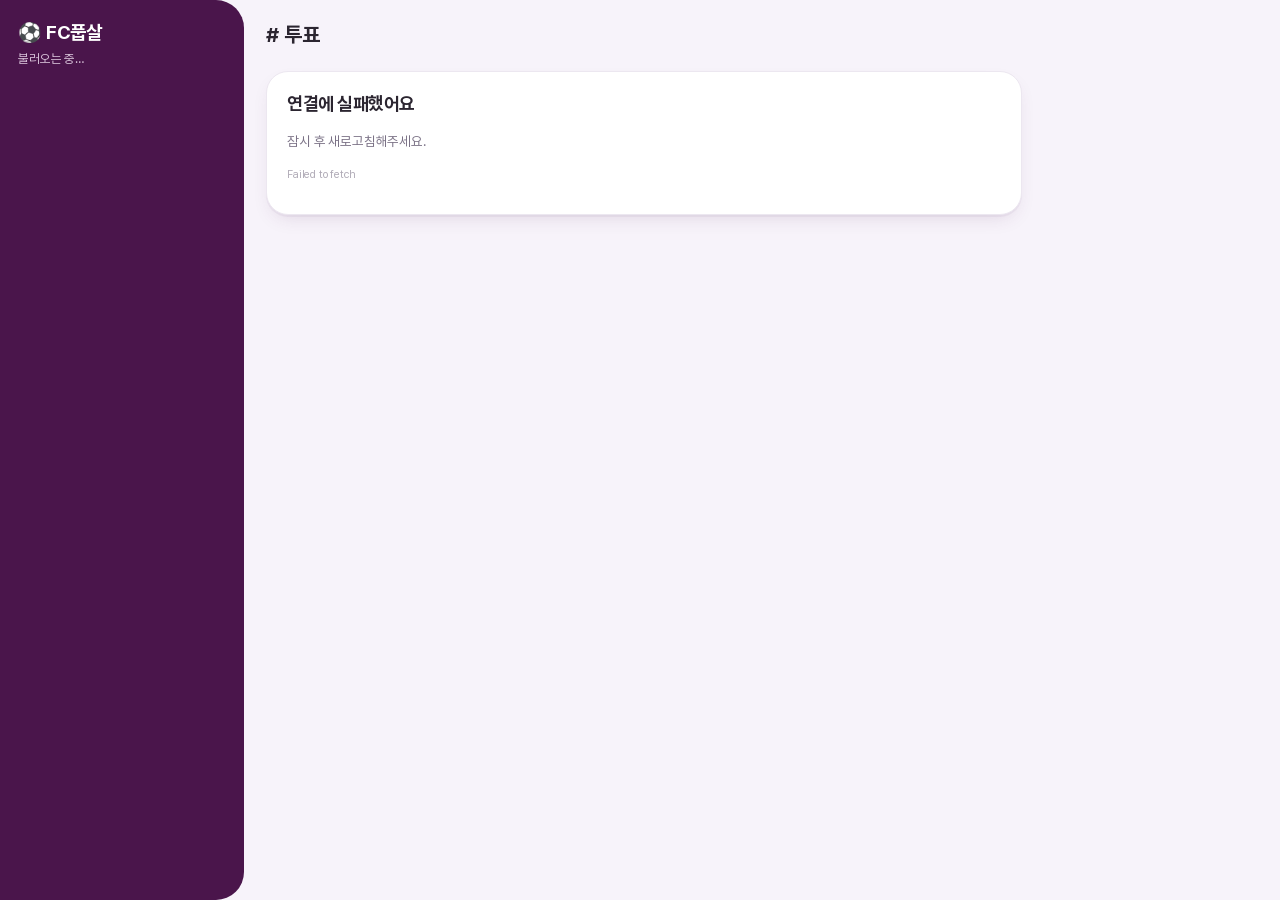
==== index.html @ 33710a42 "인원 23명(참석 19 + 불참 4)으로 확장, 드래프트는 같은 순번으로 이어서 진행 주원(참석)과 송희·승민·영은·인선(불참) 5명을 draft_players에 추가하고 atte" ====
<!DOCTYPE html>
<html lang="ko">
<head>
<meta charset="UTF-8">
<meta name="viewport" content="width=device-width, initial-scale=1.0, viewport-fit=cover">
<title>FC풉살 하반기 내부매치 드래프트</title>
<meta name="description" content="FC풉살 2026 하반기 내부매치 드래프트 — 선호팀 투표부터 팀 발표, 우승 예측까지">
<link rel="stylesheet" href="assets/style.css?v=0919c1f5">
</head>
<body>

<div class="ws">
  <!-- 사이드바 (데스크톱) -->
  <aside class="sidebar">
    <div class="ws-head">
      <div>
        <div class="ws-name">⚽ FC풉살</div>
        <div class="ws-sub" id="sbPhase">불러오는 중…</div>
      </div>
    </div>
    <nav class="channels" id="channels"></nav>
  </aside>

  <main class="main">
    <!-- 상단 바 (모바일) -->
    <div class="topbar">
      <div id="kakaoExit"></div>
      <div class="ws-name">⚽ FC풉살 <span style="font-weight:400;opacity:.7;font-size:13px" id="tbPhase"></span></div>
      <div class="topbar-channels" id="channelsMobile"></div>
    </div>

    <header class="ch-head">
      <div class="ch-title" id="chTitle"># 투표</div>
      <div class="ch-desc" id="chDesc"></div>
    </header>

    <div class="pane" id="pane">
      <div class="card"><div class="hint">불러오는 중…</div></div>
    </div>
  </main>
</div>

<script src="assets/config.js?v=0919c1f5"></script>
<script src="assets/character.js?v=0919c1f5"></script>
<script src="assets/app.js?v=0919c1f5"></script>
<script>
const { api, store, snakeTeam, snakeSeq, snakeTrackHtml, colorFor, esc, timeAgo, shuffled, confetti,
        LOOK_GROUPS, lookRowHtml, clampNum, syncStickyTop, isTyping, kakaoExitBannerHtml } = window.FDApp;
const C = window.FD;
const { charSvg } = window.FDChar;

const CHANNELS = [
  { id: 'vote',    name: '투표',      min: 1, desc: '가고 싶은 팀에 투표하면 드래프트 순서가 정해져요' },
  { id: 'avatar',  name: '내캐릭터',  min: 1, desc: '나를 닮은 선수를 직접 꾸며보세요 — 코치 화면에도 그대로 나옵니다' },
  { id: 'reveal',  name: '결과발표',  min: 2, desc: '투표 결과로 정해진 드래프트 지명 순서' },
  { id: 'draft',   name: '드래프트',  min: 3, desc: '코치들이 팀을 고르는 중 — 진행 상황만 공개돼요' },
  { id: 'team',    name: '우리팀',    min: 4, desc: '확정된 3팀 명단 (가나다순)' },
  { id: 'predict', name: '예측',      min: 5, desc: '우승 팀을 예측하고 승률을 확인하세요' },
  { id: 'cheer',   name: '응원',      min: 4, desc: '팀별 응원 한마디' },
  { id: 'match',   name: '경기',      min: 6, desc: '12/19 매치 결과 · 순위표 · 예측 적중자' },
];

let S = {
  cfg: null, teams: [], players: [], marks: [], pledges: {}, looks: {}, coachCards: [],
  rosters: [], tally: null, comments: [], predictions: [], predictMarks: [],
  matches: [], standings: [],
  active: null, cheerTeam: 'A', celebrated: false,
};

const phaseIdx = (p) => C.PHASES.indexOf(p || 'SETUP');
const teamOf = (code) => S.teams.find((t) => t.code === code) || { name: code, color: '#888', coaches: '' };
const myName = () => store.get('name');

async function load() {
  S.cfg = await api.config();
  const [teams, players, marks, pledges, looks, coachCards] = await Promise.all([
    api.teams(), api.players(), api.voteMarks(), api.pledges(),
    api.looks().catch(() => ({})), api.coachCards().catch(() => []),
  ]);
  Object.assign(S, { teams, players, marks, pledges, looks, coachCards });
  // 등록해두면 이후 charSvg 호출이 전부 저장된 룩을 쓴다.
  // 코치 이름은 선수 이름과 겹치지 않아 한 맵에 같이 담아도 안전하다.
  window.FDChar.setLooks({ ...looks, ...api.looksFromCards(coachCards) });

  const pi = phaseIdx(S.cfg.phase);
  if (pi >= 2) { try { S.tally = await api.voteTally(); } catch { S.tally = null; } }
  if (pi >= 4) { try { S.rosters = await api.rosters(); } catch { S.rosters = []; } }
  if (pi >= 4) { try { S.comments = await api.comments(); } catch { S.comments = []; } }
  if (pi >= 5) {
    try { S.predictions = await api.predictions(); S.predictMarks = await api.predictMarks(); } catch { /* 무시 */ }
  }
  if (pi >= 6) {
    try { S.matches = await api.matches(); S.standings = await api.standings(); } catch { /* 무시 */ }
  }

  if (!S.active) S.active = defaultChannel();
  render();
}

function defaultChannel() {
  const pi = phaseIdx(S.cfg.phase);
  const map = { 1: 'vote', 2: 'reveal', 3: 'draft', 4: 'team', 5: 'predict', 6: 'match' };
  return map[pi] || 'vote';
}

function unlocked(ch) { return phaseIdx(S.cfg.phase) >= ch.min; }

// ── 렌더 ───────────────────────────────────────────────
function render() {
  const label = C.PHASE_LABEL[S.cfg.phase] || '준비 중';
  document.getElementById('sbPhase').textContent = label;
  document.getElementById('tbPhase').textContent = '· ' + label;

  const navHtml = CHANNELS.map((ch) => {
    const open = unlocked(ch);
    const active = S.active === ch.id;
    const live = open && ch.id === defaultChannel();
    return `<button class="ch ${active ? 'active' : ''} ${open ? '' : 'locked'}"
              ${open ? `onclick="go('${ch.id}')"` : 'disabled'}>
              <span class="hash">${open ? '#' : '🔒'}</span>${esc(ch.name)}
              ${live && !active ? '<span class="dot"></span>' : ''}
            </button>`;
  }).join('');
  document.getElementById('channels').innerHTML =
    '<div class="ch-label">채널</div>' + navHtml;
  document.getElementById('channelsMobile').innerHTML = navHtml;

  const ch = CHANNELS.find((c) => c.id === S.active) || CHANNELS[0];
  document.getElementById('chTitle').textContent = '# ' + ch.name;
  document.getElementById('chDesc').textContent = ch.desc;

  const pane = document.getElementById('pane');
  if (S.cfg.phase === 'SETUP') {
    pane.innerHTML = `<div class="card center"><h3>곧 시작합니다</h3>
      <p class="hint mt">드래프트 준비 중이에요. 카톡 공지를 기다려주세요 🙏</p></div>`;
    return;
  }
  ({ vote: renderVote, avatar: renderAvatar, reveal: renderReveal, draft: renderDraft,
     team: renderTeam, predict: renderPredict, cheer: renderCheer, match: renderMatch }[ch.id])(pane);
  syncStickyTop();   // topbar 높이를 재서 고정 미리보기가 겹치지 않게 한다
}

function go(id) { S.active = id; render(); }

// ── #투표 ──────────────────────────────────────────────
let voteForm = { name: null, look: null, first: null, second: null, pledge: '' };

// 빈 칸 앞에서 막히지 않도록 — 눌러서 넣고 고쳐 쓰라고 던져주는 예시
// 짧게 유지할 것 — 길어지면 모바일에서 한 줄에 하나씩만 들어가 칩 목록이 화면을 다 먹는다
const PLEDGE_SAMPLES = [
  '체력 자신 있어요 🏃',
  '수비 책임질게요 🧱',
  '골 넣을게요 ⚽',
  '패스 잘 받아요 🙌',
  '분위기 메이커 📣',
];

function usePledge(i) {
  const t = PLEDGE_SAMPLES[i];
  if (t == null) return;
  voteForm.pledge = t;
  const el = document.getElementById('pledgeInput');
  if (el) { el.value = t; el.focus(); }
  syncPledgeUi();
}

// 입력할 때마다 다시 그리면 포커스가 날아가서, 필요한 부분만 직접 건드린다
function onPledgeInput(v) { voteForm.pledge = v; syncPledgeUi(); }

function syncPledgeUi() {
  const filled = voteForm.pledge.trim().length > 0;
  const btn = document.getElementById('btnVote');
  const help = document.getElementById('pledgeHelp');
  const count = document.getElementById('pledgeCount');
  if (btn) btn.disabled = !filled;
  if (help) help.textContent = filled ? '좋아요! 이제 제출하면 끝이에요' : '한 줄만 적으면 투표가 완료돼요';
  if (count) count.textContent = `${voteForm.pledge.length} / 40`;
}

function renderVote(pane) {
  const done = store.get('voted') === '1';
  const closed = S.cfg.phase !== 'VOTE';

  if (closed) {
    pane.innerHTML = `<div class="card">
      <h3>투표가 마감되었어요</h3>
      <p class="hint mt">참여해주신 ${S.marks.length}명, 감사합니다 💚
      결과는 <b># 결과발표</b> 채널에서 확인할 수 있어요.</p>
      <div class="mt"><button class="btn" onclick="go('reveal')">결과 보러 가기</button></div>
    </div>`;
    return;
  }

  if (done) {
    pane.innerHTML = `<div class="card">
      <h3>소중한 한 표 감사합니다 💚</h3>
      <p class="hint mt">${esc(myName() || '')}님의 투표가 정상적으로 접수되었어요.
      결과는 투표 마감 후 <b># 결과발표</b> 채널에서 공개됩니다.</p>
      ${progressHtml()}
      </div>
      ${loungeHtml('선수 대기장')}
      ${pledgeCardHtml()}`;
    return;
  }

  pane.innerHTML = `
    <div class="card">
      <h3>1. 내 이름을 선택해주세요</h3>
      <div class="privacy">
        <span class="lock">🔒</span>
        <div>
          <span class="ptitle">고른 팀은 이름과 따로 저장돼요</span>
          <p>“누가 투표했는지”와 “어느 팀을 골랐는지”는 서로 다른 곳에 나뉘어 담기고,
             둘을 이어붙일 열쇠가 <strong>아예 없습니다</strong>.
             투표한 시각도 남기지 않아서 순서로 되짚는 것도 불가능해요.</p>
          <p>그래서 <strong>이걸 만든 원배도, 코치 누구도</strong> 내가 어느 팀을 골랐는지 볼 수 없어요.
             마음 편히 솔직하게 골라주세요 💚</p>
        </div>
      </div>
      <div class="grid-players">
        ${S.players.map((p) => {
          const voted = S.marks.includes(p);
          return `<div class="pcard ${voted ? 'disabled' : ''} ${voteForm.name === p ? 'sel' : ''}"
                    ${voted ? '' : `onclick="pickName('${esc(p)}')"`}>
                    <span class="chr-wrap">${charSvg(p, { size: 44 })}</span>
                    ${esc(p)}${voted ? '<span class="done">투표 완료</span>' : ''}
                  </div>`;
        }).join('')}
      </div>
      ${progressHtml()}
    </div>

    <div class="card ${voteForm.name ? '' : 'hidden'}" id="stepLook">
      <h3>2. 내 캐릭터 꾸미기</h3>
      <p class="hint" style="margin:4px 0 0">코치들이 드래프트할 때 이 모습으로 보게 됩니다.
        나중에 <b>#내캐릭터</b> 채널에서 언제든 고칠 수 있어요.</p>
      <div class="stage-stick"><div class="chr-stage" id="lookPreview">${voteForm.name
        ? charSvg(voteForm.name, { size: 112, look: voteForm.look, crop: false }) : ''}</div></div>
      <div class="row" style="justify-content:center;margin-bottom:4px">
        <button class="btn small ghost" onclick="randomizeVoteLook()">🎲 랜덤으로 돌려보기</button>
      </div>
      ${voteForm.look ? LOOK_GROUPS.map((g) => `<div class="look-group">${esc(g.title)}</div>
        ${g.rows.map((r) => lookRowHtml(r.k, r.name, voteForm.look, 'setVoteLook')).join('')}`).join('') : ''}
    </div>

    <div class="card ${voteForm.name ? '' : 'hidden'}" id="stepTeams">
      <h3>3. 가고 싶은 팀을 골라주세요</h3>
      <p class="hint" style="margin:4px 0 12px">가장 많은 표를 받은 팀이 <b>드래프트 1번</b>으로 선수를 뽑습니다.</p>
      <div style="font-weight:800;font-size:13.5px;margin-bottom:8px">1순위 <span style="color:var(--red)">*필수</span></div>
      <div class="team-opts">${teamOptsHtml('first')}</div>
      <div style="font-weight:800;font-size:13.5px;margin:16px 0 8px">2순위 <span class="hint">(선택)</span></div>
      <div class="team-opts">${teamOptsHtml('second')}</div>
    </div>

    <div class="card ${voteForm.first ? '' : 'hidden'}">
      <h3>4. 각오 한마디 <span style="color:var(--red);font-size:13.5px">*필수</span></h3>
      <p class="hint" style="margin:4px 0 10px">코치들이 드래프트하는 내내 이 한 줄을 보면서 선수를 고릅니다.
        <b>나를 어필할 수 있는 유일한 칸</b>이에요. 이 항목만 이름이 함께 공개됩니다.</p>
      <div class="row" style="gap:8px;flex-wrap:wrap;margin-bottom:10px">
        ${PLEDGE_SAMPLES.map((t, i) => `<button class="chip tap" onclick="usePledge(${i})">${esc(t)}</button>`).join('')}
      </div>
      <input class="input" id="pledgeInput" maxlength="40" placeholder="예) 뽑아주세요! 90분 내내 뛸 자신 있어요 💪"
             value="${esc(voteForm.pledge)}" oninput="onPledgeInput(this.value)">
      <div class="row mt">
        <span class="hint" id="pledgeHelp">${voteForm.pledge.trim() ? '좋아요! 이제 제출하면 끝이에요' : '한 줄만 적으면 투표가 완료돼요'}</span>
        <span class="spacer"></span>
        <span class="hint" id="pledgeCount">${voteForm.pledge.length} / 40</span>
      </div>
      <div class="mt"><button class="btn block" id="btnVote" onclick="submitVote()"
        ${voteForm.pledge.trim() ? '' : 'disabled'}>캐릭터 · 투표 · 각오 한번에 제출</button></div>
      <div class="err mt hidden" id="voteErr"></div>
    </div>`;
}

function teamOptsHtml(slot) {
  return S.teams.map((t) => {
    const sel = voteForm[slot] === t.code;
    return `<div class="team-block ${sel ? 'sel' : ''}" style="--tc:${t.color}">
      <button class="team-opt ${sel ? 'sel' : ''}" style="${sel ? `color:${t.color}` : ''}"
              onclick="pickTeam('${slot}','${t.code}')">
        <span class="team-swatch" style="background:${t.color}"></span>
        <span><span class="tname">${esc(t.name)}</span><br><span class="tcoach">${esc(t.coaches)} 코치</span></span>
        ${sel ? '<span class="pick-no">선택됨</span>' : ''}
      </button>
      ${slot === 'first' ? coachPitchHtml(t.code) : ''}
    </div>`;
  }).join('');
}

// 코치들의 어필 — 코치도 표를 받는 입장이라 캐릭터와 각오를 같이 보여준다
function coachPitchHtml(teamCode) {
  const cards = S.coachCards.filter((c) => c.team === teamCode);
  if (!cards.length) return '';
  return `<div class="pitch">
    ${cards.map((c) => `<div class="pitch-c">
      ${charSvg(c.coach_name, { size: 38 })}
      <div class="pitch-b">
        <b>${esc(c.coach_name)} 코치</b>
        <span>${esc(c.pledge || '한마디 준비 중이에요')}</span>
      </div>
    </div>`).join('')}
  </div>`;
}

function progressHtml() {
  const pct = Math.round((S.marks.length / S.players.length) * 100);
  return `<div class="mt">
    <div class="row"><span class="hint">투표 참여</span><span class="spacer"></span>
      <b>${S.marks.length} / ${S.players.length}명</b></div>
    <div class="progress mt" style="margin-top:6px"><i style="width:${pct}%"></i></div>
  </div>`;
}

// 대기장 — 스포트라이트 + 명단.
// 각오를 18칸에 욱여넣으면 전부 작아져 아무것도 안 읽힌다. 그래서 읽는 일은
// 위쪽 큰 카드 하나가 전담하고(3.2초마다 교대), 아래 명단은 "누가 왔나"만 본다.
// 명단의 누구든 누르면 그 사람이 바로 스포트라이트에 서므로 각오는 한 탭이면 닿는다.
let spotName = null;   // 지금 스포트라이트에 선 사람
let spotHold = 0;      // 탭으로 고른 뒤 자동 교대를 잠시 멈추는 시각
let spotTimer = null;

function spotTalkers() { return S.players.filter((p) => S.marks.includes(p) && S.pledges[p]); }

function startSpotLoop() {
  if (spotTimer) return;
  spotTimer = setInterval(() => {
    if (Date.now() < spotHold) return;
    const t = spotTalkers();
    if (t.length < 2) return;
    spotName = t[(t.indexOf(spotName) + 1) % t.length];
    paintSpot();
  }, 3200);
}

function speak(name) {
  spotName = name;
  spotHold = Date.now() + 9000;
  paintSpot();
}

function spotHtml() {
  const n = spotName;
  if (!n) {
    return `<div class="spot empty">
      <p class="hint">아직 각오를 남긴 사람이 없어요.<br>첫 번째가 되어보세요!</p>
    </div>`;
  }
  const arrived = S.marks.includes(n);
  const body = arrived
    ? (S.pledges[n] || '도착! 각오는 아직 안 남겼어요')
    : '아직 안 왔어요 — 카톡으로 살짝 알려주세요 🙌';
  return `<div class="spot ${arrived ? '' : 'away'}">
    ${charSvg(n, { size: 84, crop: false, bounce: arrived })}
    <div class="spot-name">${esc(n)}</div>
    <div class="spot-say">${esc(body)}</div>
  </div>`;
}

// 전체 렌더 없이 스포트라이트와 명단 강조만 갈아끼운다 —
// 10초마다 오는 재렌더와 부딪히지 않고, 캐릭터가 다시 튀지도 않는다
function paintSpot() {
  const el = document.getElementById('spot');
  if (!el) return;
  el.innerHTML = spotHtml();
  document.querySelectorAll('.crowd .cp').forEach((b) => b.classList.toggle('talking', b.dataset.name === spotName));
}

function loungeHtml(title) {
  const here = S.players.filter((p) => S.marks.includes(p));
  const left = S.players.filter((p) => !S.marks.includes(p));
  const t = spotTalkers();
  if (!t.includes(spotName) && Date.now() >= spotHold) spotName = t[0] || null;
  startSpotLoop();

  return `<div class="card">
    <div class="row">
      <h3 style="margin:0">${esc(title)}</h3>
      <span class="spacer"></span>
      <span class="chip ${left.length ? 'live' : ''}">${here.length} / ${S.players.length}명</span>
    </div>

    <div class="stage" id="spot">${spotHtml()}</div>

    <div class="crowd">
      ${S.players.map((n) => {
        const arrived = S.marks.includes(n);
        return `<button class="cp ${arrived ? '' : 'away'} ${n === spotName ? 'talking' : ''}"
                  data-name="${esc(n)}" onclick="speak('${esc(n)}')">
          ${charSvg(n, { size: 31, bounce: arrived })}
          <span class="nm">${esc(n)}</span>
        </button>`;
      }).join('')}
    </div>

    <p class="hint" style="margin:10px 0 0">${left.length === 0
      ? '전원 도착! 이제 마감과 발표만 남았어요 🎉'
      : `<b>${left.length}명</b>이 아직이에요 · 누구든 누르면 위에서 말해요`}</p>
    ${left.length ? `<div class="mt"><button class="btn small ghost" onclick="copyNudge()">카톡에 붙여넣을 문구 복사</button></div>` : ''}
  </div>`;
}

function copyNudge() {
  const left = S.players.filter((p) => !S.marks.includes(p));
  const text = left.length === 0
    ? `${S.players.length}명 전원 투표 완료했어요! 감사합니다 🎉`
    : `${left.join(', ')} 님 아직 투표 전이에요 🙌\n1분이면 끝나요. 캐릭터도 꾸미고 각오 한마디도 남겨주세요!\n${location.origin}${location.pathname}`;
  navigator.clipboard?.writeText(text).then(
    () => alert('복사했어요!\n\n' + text),
    () => prompt('아래 문구를 복사해 팀 단톡방에 붙여넣어 주세요', text)
  );
}

function pledgeCardHtml() {
  const name = myName();
  if (!name) return '';
  const cur = S.pledges[name] || '';
  return `<div class="card">
    <h3>각오 한마디 ${cur ? '고치기' : '남기기'}</h3>
    <p class="hint" style="margin:4px 0 10px">드래프트가 끝나기 전까지 언제든 고칠 수 있어요.
      더 좋은 문구가 떠올랐다면 지금 바꿔두세요.</p>
    <input class="input" id="pledgeLate" maxlength="40" value="${esc(cur)}" placeholder="예) 뽑아주세요! 열심히 뛸게요 💪">
    <div class="mt"><button class="btn small" onclick="savePledge()">저장</button>
      <span class="ok hidden" id="pledgeOk">저장했어요 ✓</span></div>
  </div>`;
}

function pickName(n) {
  voteForm.name = n;
  // 그 이름의 기본 캐릭터에서 시작한다 — 빈 화면보다 고치기가 쉽다
  voteForm.look = window.FDChar.getLook(n);
  render();
  document.getElementById('stepLook')?.scrollIntoView({ behavior: 'smooth', block: 'start' });
}
function setVoteLook(k, v) { voteForm.look[k] = v; render(); }
function randomizeVoteLook() { voteForm.look = window.FDChar.randomLook(); render(); }
function pickTeam(slot, code) {
  const wasEmpty = !voteForm.first;
  if (voteForm[slot] === code) voteForm[slot] = null;
  else {
    voteForm[slot] = code;
    const other = slot === 'first' ? 'second' : 'first';
    if (voteForm[other] === code) voteForm[other] = null;
  }
  render();
  if (wasEmpty && voteForm.first) {
    document.getElementById('pledgeInput')?.scrollIntoView({ behavior: 'smooth', block: 'center' });
  }
}

async function submitVote() {
  const btn = document.getElementById('btnVote');
  const err = document.getElementById('voteErr');
  const pledge = voteForm.pledge.trim();
  if (!voteForm.name || !voteForm.first) return;
  if (!pledge) {
    err.textContent = '각오 한마디를 한 줄 남겨주세요. 코치들이 이걸 보고 뽑아요!';
    err.classList.remove('hidden');
    document.getElementById('pledgeInput')?.focus();
    return;
  }
  btn.disabled = true; btn.textContent = '제출 중…'; err.classList.add('hidden');
  try {
    // 투표를 맨 마지막에 한다 — 1인 1회라 되돌릴 수 없기 때문에,
    // 앞의 둘이 실패하면 아무것도 잃지 않고 다시 누를 수 있어야 한다.
    if (voteForm.look) await api.submitLook(voteForm.name, voteForm.look);
    await api.submitPledge(voteForm.name, pledge);
    await api.submitVote(voteForm.name, voteForm.first, voteForm.second);
    store.set('name', voteForm.name); store.set('voted', '1');
    confetti();
    await load();
  } catch (e) {
    err.textContent = e.message; err.classList.remove('hidden');
    if (e.code === 'ALREADY_VOTED') { store.set('voted', '1'); store.set('name', voteForm.name); setTimeout(load, 1200); }
  } finally { btn.disabled = false; btn.textContent = '캐릭터 · 투표 · 각오 한번에 제출'; }
}

async function savePledge() {
  const el = document.getElementById('pledgeLate');
  try {
    await api.submitPledge(myName(), el.value.trim());
    document.getElementById('pledgeOk').classList.remove('hidden');
    S.pledges[myName()] = el.value.trim();
  } catch (e) { alert(e.message); }
}

// ── #내캐릭터 ──────────────────────────────────────────
// 13가지를 직접 고른다. 저장 전까지는 미리보기만 바뀌고, 저장을 누르면
// draft_looks 에 올라가 코치 보드·명단·응원 어디서든 이 모습으로 나온다.
let editLook = null;      // 편집 중인 룩 (저장 전)
let editName = null;      // 누구 캐릭터를 고치는 중인지

function renderAvatar(pane) {
  const F = window.FDChar;
  const name = editName || myName();

  if (!name) {
    pane.innerHTML = `<div class="card">
      <h3>먼저 내 이름을 알려주세요</h3>
      <p class="hint" style="margin:4px 0 14px">이름을 고르면 그 이름의 캐릭터를 꾸밀 수 있어요.</p>
      <div class="grid-players">
        ${S.players.map((p) => `<div class="pcard" onclick="pickAvatarName('${esc(p)}')">
          <span class="chr-wrap">${charSvg(p, { size: 44 })}</span>${esc(p)}</div>`).join('')}
      </div>
    </div>`;
    return;
  }

  if (!editLook) editLook = F.getLook(name);
  const saved = S.looks[name];

  pane.innerHTML = `
   <div class="look-editor">
    ${/* sticky 는 부모 박스 안에서만 붙는다 — 카드 안에 두면 그 카드가
         지나가는 순간 고정이 풀리므로, 스크롤 구간 전체를 덮는 래퍼의
         직계 자식으로 꺼내 둔다 */ ''}
    <div class="stage-stick card"><div class="chr-stage" id="lookPreview">${charSvg(name, { size: 116, look: editLook, crop: false })}</div></div>
    <div class="card center">
      <h3 style="margin-top:0">${esc(name)}</h3>
      <p class="hint">${saved ? '저장된 캐릭터를 고치는 중이에요' : '아직 저장 전이에요 — 기본 모습에서 시작합니다'}</p>
      <div class="row mt" style="justify-content:center;gap:8px;flex-wrap:wrap">
        <button class="btn small" id="btnLook" onclick="saveLook()">저장하기</button>
        <button class="btn small ghost" onclick="randomizeLook()">🎲 랜덤</button>
        <button class="btn small ghost" onclick="resetLook()">되돌리기</button>
      </div>
      <div class="err mt hidden" id="lookErr"></div>
      <div class="ok mt hidden" id="lookOk">저장했어요 ✓ 코치 화면에도 이 모습으로 보여요</div>
    </div>

    ${LOOK_GROUPS.map((g) => `<div class="card">
      <h3>${esc(g.title)}</h3>
      ${g.rows.map((r) => lookRowHtml(r.k, r.name, editLook, 'setLook')).join('')}
    </div>`).join('')}

    <div class="card">
      <p class="hint">다른 사람 캐릭터를 꾸미고 싶다면
        <button class="btn small ghost" onclick="pickAvatarName(null)">이름 다시 고르기</button></p>
    </div>
   </div>`;
}

// 등번호는 입력 중이라 전체 렌더를 돌리면 포커스가 날아간다.
// 값만 반영하고 미리보기 SVG 하나만 갈아끼운다.
function onNumInput(el) {
  const n = clampNum(el);
  const target = S.active === 'vote' ? voteForm.look : editLook;
  if (!target) return;
  target.nu = n;
  repaintPreview();
}

function repaintPreview() {
  const el = document.getElementById('lookPreview');
  if (!el) return;
  const inVote = S.active === 'vote';
  const name = inVote ? voteForm.name : (editName || myName());
  const look = inVote ? voteForm.look : editLook;
  if (!name || !look) return;
  el.innerHTML = charSvg(name, { size: inVote ? 112 : 116, look, crop: false });
}

function pickAvatarName(n) { editName = n; editLook = null; render(); }
function setLook(k, v) { editLook[k] = v; render(); }
function randomizeLook() { editLook = window.FDChar.randomLook(); render(); }
function resetLook() {
  const name = editName || myName();
  editLook = S.looks[name] ? window.FDChar.normalize(S.looks[name], window.FDChar.fromHash(name))
                           : window.FDChar.fromHash(name);
  render();
}

async function saveLook() {
  const name = editName || myName();
  const btn = document.getElementById('btnLook');
  const err = document.getElementById('lookErr');
  btn.disabled = true; btn.textContent = '저장 중…'; err.classList.add('hidden');
  try {
    await api.submitLook(name, editLook);
    S.looks[name] = { ...editLook };
    window.FDChar.setLooks(S.looks);
    store.set('name', name);
    confetti({ count: 70, duration: 1800 });
    render();
    document.getElementById('lookOk')?.classList.remove('hidden');
  } catch (e) {
    err.textContent = e.message; err.classList.remove('hidden');
    btn.disabled = false; btn.textContent = '저장하기';
  }
}

// ── #결과발표 ──────────────────────────────────────────
function renderReveal(pane) {
  if (!S.tally) {
    pane.innerHTML = `<div class="card center"><h3>결과 집계 중</h3>
      <p class="hint mt">투표가 마감되면 이곳에서 공개됩니다.</p></div>`;
    return;
  }
  const ranked = S.tally.slice().sort((a, b) => b.score - a.score || b.first - a.first);
  const order = S.cfg.draft_order;
  const step = phaseIdx(S.cfg.phase) > 2 ? 3 : (S.cfg.reveal_step || 0);

  if (step === 0) {
    pane.innerHTML = `<div class="reveal-stage">
      <div class="reveal-rank">2026 하반기 FC풉살</div>
      <div class="reveal-team">드래프트 순서 발표</div>
      <div class="reveal-score">잠시 후 3순위부터 차례로 공개됩니다</div>
    </div>
    <div class="card mt"><p class="hint">총 <b>${S.marks.length}명</b>이 투표에 참여했어요.
      1순위 3점 · 2순위 1점으로 집계합니다.</p></div>`;
    return;
  }

  const shown = ranked.slice(3 - step); // step 1 → 3위만, 2 → 3·2위, 3 → 전체
  const cards = shown.map((r) => {
    const rank = ranked.indexOf(r) + 1;
    const t = teamOf(r.code);
    const medal = ['🥇', '🥈', '🥉'][rank - 1];
    return `<div class="reveal-card" style="background:${t.color}">
      <span class="no">${medal}</span>
      <span><span class="nm">${esc(t.name)}</span><br>
        <span style="font-size:12.5px;opacity:.9">${esc(t.coaches)} 코치 · 드래프트 ${rank}번</span></span>
      <span class="sc">${r.score}점</span>
    </div>`;
  }).join('');

  pane.innerHTML = `
    <div class="reveal-stage">
      <div class="reveal-rank">${step >= 3 ? '최종 결과' : `${4 - step}순위 지명권 공개`}</div>
      <div class="reveal-team">드래프트 지명 순서</div>
      <div class="reveal-score">${S.marks.length}명 참여 · 1순위 3점 / 2순위 1점</div>
    </div>
    ${cards}
    ${step >= 3 && order ? `<div class="card mt center">
      <h3>지명 순서 확정</h3>
      <p class="mt" style="font-size:17px;font-weight:900">
        ${order.map((c, i) => `${i + 1}️⃣ ${esc(teamOf(c).name)}`).join('  →  ')}
      </p>
      <p class="hint mt">라운드마다 방향이 바뀌는 스네이크 방식으로 총 ${C.TOTAL_PICKS}픽이 진행됩니다.</p>
    </div>` : ''}`;

  if (step >= 3 && !S.celebrated) { S.celebrated = true; confetti(); }
}

// ── #드래프트 (선수 대기 화면) ─────────────────────────
function renderDraft(pane) {
  const done = phaseIdx(S.cfg.phase) > 3;
  const cur = S.cfg.progress_cursor || 0;
  const pct = Math.round((cur / C.TOTAL_PICKS) * 100);
  const order = S.cfg.draft_order;
  const nowTeam = !done && order && cur < C.TOTAL_PICKS ? teamOf(snakeTeam(order, cur)) : null;
  const nextTeam = nowTeam && cur + 1 < C.TOTAL_PICKS ? teamOf(snakeTeam(order, cur + 1)) : null;
  const round = Math.floor(cur / 3) + 1;

  pane.innerHTML = `
    <div class="card">
      <div class="row">
        <span class="chip ${done ? '' : 'live'}">${done ? '완료' : '진행 중'}</span>
        <span class="spacer"></span>
        <b>${cur} / ${C.TOTAL_PICKS}명 확정</b>
      </div>
      <div class="progress mt"><i style="width:${pct}%"></i></div>
      <h3 class="mt">${done ? '드래프트가 끝났어요!' : '🔒 지금 코치들이 팀을 고르고 있어요'}</h3>

      ${done ? '' : nowTeam ? `
      <div class="turn">
        <div class="turn-now" style="--tc:${nowTeam.color}">
          <span class="turn-label">지금 차례</span>
          <span class="turn-team">${esc(nowTeam.name)}</span>
          <span class="turn-sub">${round}라운드</span>
        </div>
        ${nextTeam ? `<div class="turn-next" style="--tc:${nextTeam.color}">
          <span class="turn-label">다음</span>
          <span class="turn-team">${esc(nextTeam.name)}</span>
        </div>` : `<div class="turn-next"><span class="turn-label">다음</span><span class="turn-team">마지막이에요</span></div>`}
      </div>` : `
      <div class="turn"><div class="turn-next" style="flex:1">
        <span class="turn-label">지금 차례</span>
        <span class="turn-team">순서 확정을 기다리는 중</span>
      </div></div>`}

      <p class="hint mt">
        ${done
          ? '<b># 우리팀</b> 채널에서 확정 명단을 확인하세요.'
          : '드래프트 과정은 코치들만 볼 수 있고, <b>누가 몇 번째로 뽑혔는지는 어디에도 공개되지 않아요.</b>'}
      </p>
      ${done ? `<div class="mt"><button class="btn" onclick="go('team')">확정 명단 보기</button></div>` : ''}
    </div>

    ${order ? `<div class="card">
      <div class="row">
        <h3 style="margin:0">뽑는 순서</h3>
        <span class="spacer"></span>
        <span class="hint">${done ? '모두 끝' : nowTeam ? `지금 <b style="color:${nowTeam.color}">${esc(nowTeam.name)}</b>` : ''}</span>
      </div>
      <p class="hint" style="margin:4px 0 12px">한 라운드에 세 팀이 한 명씩 뽑고, 다음 라운드는 방향이 뒤집혀요.
        칸에는 팀만 표시되고 <b>누가 뽑혔는지는 나오지 않습니다.</b></p>
      ${snakeTrackHtml(order, cur, S.teams)}
    </div>` : ''}

    ${loungeHtml('선수 대기장')}`;
}

function msgHtml(name, body, tag, time, useChar) {
  return `<div class="msg">
    ${useChar === false
      ? `<div class="avatar" style="background:${colorFor(name)}">${esc(name.slice(0, 1))}</div>`
      : charSvg(name, { size: 34 })}
    <div class="msg-body">
      <div class="msg-head"><span class="msg-name">${esc(name)}</span>
        ${tag ? `<span class="msg-tag">${esc(tag)}</span>` : ''}
        ${time ? `<span class="msg-time">${esc(time)}</span>` : ''}</div>
      <div class="msg-text">${esc(body)}</div>
    </div>
  </div>`;
}

// ── #우리팀 ────────────────────────────────────────────
function renderTeam(pane) {
  if (!S.rosters.length) {
    pane.innerHTML = `<div class="card center"><h3>아직 공개 전이에요</h3>
      <p class="hint mt">드래프트가 끝나면 이곳에 3팀 명단이 올라옵니다.</p></div>`;
    return;
  }
  const me = myName();
  const topTeam = S.cfg.draft_order ? S.cfg.draft_order[0] : null;
  pane.innerHTML = S.teams.map((t) => {
    const r = S.rosters.find((x) => x.team === t.code);
    const members = r ? r.members : [];
    const isTop = t.code === topTeam;
    return `<div class="card">
      <div class="roster-head">
        <span class="team-swatch" style="background:${t.color}"></span>
        <span><span class="tname" style="font-size:17px;font-weight:900">${esc(t.name)}
          ${isTop ? '<span class="pride-badge">🥇 투표 1위</span>' : ''}</span><br>
          <span class="hint">${esc(t.coaches)} 코치 · ${members.length}명</span></span>
      </div>
      <div class="roster-grid">
        ${members.map((m) => `<div class="roster-slot ${m === me ? 'me' : ''}">
            <span class="chr-wrap">${charSvg(m, { size: 46, jersey: t.color })}</span>${esc(m)}
          </div>`).join('')}
      </div>
    </div>`;
  }).join('') + `
    <div class="card">
      <p class="hint">명단은 <b>가나다순</b>입니다. 지명 순서는 코치들만 알고 있고 어디에도 공개되지 않으니 편하게 즐겨주세요 💚</p>
      <div class="mt row">
        <button class="btn" onclick="go('predict')">우승 예측하러 가기</button>
        <button class="btn ghost" onclick="go('cheer')">응원 남기기</button>
      </div>
    </div>`;

  if (!S.celebrated) { S.celebrated = true; confetti(); }
}

// ── #예측 ──────────────────────────────────────────────
let predForm = { ranks: [] };

function renderPredict(pane) {
  if (phaseIdx(S.cfg.phase) < 5) {
    pane.innerHTML = `<div class="card center"><h3>아직 열리지 않았어요</h3>
      <p class="hint mt">팀 발표가 끝나면 예측이 열립니다.</p></div>`;
    return;
  }
  const done = store.get('predicted') === '1';
  const probs = winProbabilities();

  pane.innerHTML = `
    ${done ? `<div class="card"><h3>예측 완료 💚</h3>
        <p class="hint mt">매치 당일 킥오프 전까지 집계되고, 경기가 끝나면 적중자를 발표할게요.</p></div>`
      : `<div class="card">
        <h3>우승 순위를 예측해보세요</h3>
        <p class="hint" style="margin:4px 0 12px">1위부터 순서대로 팀을 탭하세요.</p>
        <div class="team-opts">
          ${S.teams.map((t) => {
            const idx = predForm.ranks.indexOf(t.code);
            return `<button class="team-opt ${idx >= 0 ? 'sel' : ''}" style="${idx >= 0 ? `color:${t.color}` : ''}"
                      onclick="pickRank('${t.code}')">
                      <span class="team-swatch" style="background:${t.color}"></span>
                      <span><span class="tname">${esc(t.name)}</span><br>
                        <span class="tcoach">${esc(t.coaches)} 코치</span></span>
                      ${idx >= 0 ? `<span class="pick-no">${idx + 1}위</span>` : ''}
                    </button>`;
          }).join('')}
        </div>
        <div class="mt">
          <input class="input" id="predNick" maxlength="10" placeholder="닉네임 (예: 풉살고양이)"
                 value="${esc(myName() || '')}">
        </div>
        <div class="mt"><button class="btn block" id="btnPred" onclick="submitPrediction()"
          ${predForm.ranks.length === 3 ? '' : 'disabled'}>예측 등록하기</button></div>
        <div class="err mt hidden" id="predErr"></div>
      </div>`}

    <div class="card">
      <h3>팀별 우승 확률</h3>
      <p class="hint" style="margin:4px 0 12px">팬심 지수 60% + 전력 지수 40%를 라운드로빈 1만 회 시뮬레이션한 결과예요.
        개인 평가는 만들지 않습니다.</p>
      ${S.teams.map((t) => {
        const p = probs[t.code] || 0;
        return `<div class="prob-row">
          <span class="prob-name">${esc(t.name)}</span>
          <span class="prob-track"><i style="width:${(p * 100).toFixed(1)}%;background:${t.color}"></i></span>
          <span class="prob-val">${(p * 100).toFixed(0)}%</span>
        </div>`;
      }).join('')}
      <p class="hint mt">예측 참여 ${S.predictions.length}명</p>
    </div>`;
}

function pickRank(code) {
  const i = predForm.ranks.indexOf(code);
  if (i >= 0) predForm.ranks.splice(i, 1);
  else if (predForm.ranks.length < 3) predForm.ranks.push(code);
  render();
}

async function submitPrediction() {
  const err = document.getElementById('predErr');
  const nick = document.getElementById('predNick').value.trim() || '익명의 풉살러';
  const name = myName();
  if (!name) { err.textContent = '투표에 참여한 기기에서만 예측할 수 있어요.'; err.classList.remove('hidden'); return; }
  try {
    await api.submitPrediction(name, ...predForm.ranks, nick);
    store.set('predicted', '1');
    confetti();
    await load();
  } catch (e) { err.textContent = e.message; err.classList.remove('hidden'); }
}

// 팬심 60% + 전력 40% → 라운드로빈 몬테카를로
function winProbabilities() {
  const codes = S.teams.map((t) => t.code);
  if (!codes.length) return {};
  const fan = {}, pow = {};
  const total = S.predictions.length || 1;
  codes.forEach((c) => {
    fan[c] = S.predictions.filter((p) => p.rank1 === c).length / total;
    const r = S.rosters.find((x) => x.team === c);
    pow[c] = r && r.power ? Number(r.power) : 1;
  });
  const powSum = codes.reduce((s, c) => s + pow[c], 0) || 1;
  const strength = {};
  codes.forEach((c) => { strength[c] = 0.6 * fan[c] + 0.4 * (pow[c] / powSum); });

  const wins = Object.fromEntries(codes.map((c) => [c, 0]));
  const SIMS = 10000;
  for (let s = 0; s < SIMS; s++) {
    const pts = Object.fromEntries(codes.map((c) => [c, 0]));
    for (let i = 0; i < codes.length; i++) {
      for (let j = i + 1; j < codes.length; j++) {
        const a = codes[i], b = codes[j];
        const pa = 1 / (1 + Math.exp(-4 * (strength[a] - strength[b])));
        const r = Math.random();
        if (r < pa * 0.85) pts[a] += 3;
        else if (r < 0.85) pts[b] += 3;
        else { pts[a] += 1; pts[b] += 1; }
      }
    }
    const best = Math.max(...codes.map((c) => pts[c]));
    const leaders = codes.filter((c) => pts[c] === best);
    wins[leaders[Math.floor(Math.random() * leaders.length)]]++;
  }
  return Object.fromEntries(codes.map((c) => [c, wins[c] / SIMS]));
}

// ── #경기 ──────────────────────────────────────────────
function renderMatch(pane) {
  const done = S.matches.filter((m) => m.home_score != null).length;
  const all = done === S.matches.length && done > 0;
  const champ = all && S.standings.length ? S.standings[0].code : null;
  const topTeam = S.cfg.draft_order ? S.cfg.draft_order[0] : null;

  pane.innerHTML = `
    ${champ ? `<div class="reveal-stage">
      <div class="reveal-rank">2026 하반기 내부매치</div>
      <div class="reveal-team">🏆 ${esc(teamOf(champ).name)}</div>
      <div class="reveal-score">${esc(teamOf(champ).coaches)} 코치 · 우승을 축하합니다!</div>
    </div>` : ''}

    <div class="card">
      <h3>경기 결과</h3>
      <p class="hint" style="margin:4px 0 12px">${done} / ${S.matches.length}경기 종료 · 5:5 · 12분
        ${topTeam ? `· 경기 순서는 <b style="color:${teamOf(topTeam).color}">${esc(teamOf(topTeam).name)}</b>이 정했어요 🥇` : ''}</p>
      ${S.matches.map((m) => {
        const h = teamOf(m.home), a = teamOf(m.away);
        const played = m.home_score != null;
        const hw = played && m.home_score > m.away_score;
        const aw = played && m.away_score > m.home_score;
        return `<div class="row" style="padding:11px 0;border-bottom:1.5px solid var(--border)">
          <span style="flex:1;text-align:right;font-weight:700;font-size:15px;${hw ? '' : 'opacity:.6'}">${esc(h.name)}</span>
          <span class="team-swatch" style="width:14px;height:14px;background:${h.color}"></span>
          <span style="font-weight:700;font-size:17px;min-width:64px;text-align:center">
            ${played ? `${m.home_score} : ${m.away_score}` : '<span class="hint">vs</span>'}</span>
          <span class="team-swatch" style="width:14px;height:14px;background:${a.color}"></span>
          <span style="flex:1;font-weight:700;font-size:15px;${aw ? '' : 'opacity:.6'}">${esc(a.name)}</span>
        </div>`;
      }).join('')}
    </div>

    <div class="card">
      <h3>순위표</h3>
      <div class="table-wrap mt" style="overflow-x:auto">
        <table style="width:100%;border-collapse:collapse;font-size:13.5px">
          <thead><tr style="color:var(--muted);font-size:12px">
            <th style="text-align:left;padding:6px 4px">팀</th>
            <th style="padding:6px 4px">경기</th><th style="padding:6px 4px">승</th>
            <th style="padding:6px 4px">무</th><th style="padding:6px 4px">패</th>
            <th style="padding:6px 4px">득실</th><th style="padding:6px 4px">승점</th>
          </tr></thead>
          <tbody>
            ${S.standings.map((r, i) => {
              const t = teamOf(r.code);
              return `<tr style="border-top:1.5px solid var(--border)">
                <td style="padding:9px 4px">
                  <span style="font-weight:700">${i + 1}. ${esc(t.name)}</span>
                  ${r.code === topTeam ? '<span class="pride-badge" style="margin-left:5px">🥇</span>' : ''}</td>
                <td style="text-align:center">${r.played}</td>
                <td style="text-align:center">${r.win}</td>
                <td style="text-align:center">${r.draw}</td>
                <td style="text-align:center">${r.loss}</td>
                <td style="text-align:center">${r.gd > 0 ? '+' : ''}${r.gd}</td>
                <td style="text-align:center;font-weight:700;font-size:15px">${r.pts}</td>
              </tr>`;
            }).join('')}
          </tbody>
        </table>
      </div>
    </div>

    ${all ? winnersCardHtml() : `<div class="card">
      <h3>예측 적중자</h3>
      <p class="hint mt">모든 경기가 끝나면 적중자를 발표할게요 🎯</p></div>`}`;

  if (champ && !S.celebrated) { S.celebrated = true; confetti(); }
}

// 최종 순위를 정확히 맞힌 사람 / 우승팀만 맞힌 사람
function winnersCardHtml() {
  const order = S.standings.map((r) => r.code);
  const exact = S.predictions.filter((p) => p.rank1 === order[0] && p.rank2 === order[1] && p.rank3 === order[2]);
  const champOnly = S.predictions.filter((p) => p.rank1 === order[0] && !exact.includes(p));

  return `<div class="card">
    <h3>🎯 예측 적중자</h3>
    <p class="hint" style="margin:4px 0 12px">총 ${S.predictions.length}명이 예측에 참여했어요.</p>
    <div style="font-weight:700;font-size:15px;margin-bottom:6px">
      순위 3개 모두 적중 <span style="color:var(--green)">${exact.length}명</span></div>
    ${exact.length
      ? `<div class="row">${exact.map((p) =>
          `<span class="chip" style="background:rgba(0,163,122,.12);color:var(--green)">${esc(p.nickname || '익명')}</span>`).join('')}</div>`
      : '<p class="hint">아무도 맞히지 못했어요 😅</p>'}
    <div style="font-weight:700;font-size:15px;margin:16px 0 6px">
      우승팀 적중 <span style="color:var(--blue)">${champOnly.length}명</span></div>
    ${champOnly.length
      ? `<div class="row">${champOnly.map((p) =>
          `<span class="chip">${esc(p.nickname || '익명')}</span>`).join('')}</div>`
      : '<p class="hint">해당자가 없어요.</p>'}
  </div>`;
}

// ── #응원 ──────────────────────────────────────────────
function renderCheer(pane) {
  const list = S.comments.filter((c) => c.team === S.cheerTeam);
  pane.innerHTML = `
    <div class="card">
      <div class="row" style="margin-bottom:12px">
        ${S.teams.map((t) => `<button class="btn small ${S.cheerTeam === t.code ? '' : 'ghost'}"
            style="${S.cheerTeam === t.code ? `background:${t.color}` : ''}"
            onclick="S.cheerTeam='${t.code}';render()">${esc(t.name)}</button>`).join('')}
      </div>
      <p class="hint">팀 응원과 도발은 환영! 개인을 향한 실력 평가는 삼가주세요 💚</p>
      <div class="mt">
        <input class="input" id="cmtNick" maxlength="10" placeholder="닉네임" value="${esc(myName() || '')}">
        <textarea class="textarea mt" id="cmtBody" maxlength="200"
          placeholder="${esc(teamOf(S.cheerTeam).name)}에 응원 한마디!"></textarea>
        <div class="row mt"><button class="btn" onclick="submitComment()">보내기</button>
          <span class="err hidden" id="cmtErr"></span></div>
      </div>
    </div>
    <div class="card">
      <h3># ${esc(teamOf(S.cheerTeam).name)}</h3>
      <div class="mt">
        ${list.length === 0 ? '<p class="hint">첫 응원을 남겨보세요!</p>'
          : list.map((c) => msgHtml(c.nickname, c.body, null, timeAgo(c.created_at), false)).join('')}
      </div>
    </div>`;
}

async function submitComment() {
  const nick = document.getElementById('cmtNick').value.trim();
  const body = document.getElementById('cmtBody').value.trim();
  const err = document.getElementById('cmtErr');
  err.classList.add('hidden');
  if (!nick || !body) { err.textContent = '닉네임과 내용을 입력해주세요.'; err.classList.remove('hidden'); return; }
  try {
    await api.submitComment(S.cheerTeam, nick, body);
    document.getElementById('cmtBody').value = '';
    S.comments = await api.comments();
    render();
  } catch (e) { err.textContent = e.message; err.classList.remove('hidden'); }
}

// ── 시작 & 주기적 갱신 ─────────────────────────────────
document.getElementById('kakaoExit').innerHTML = kakaoExitBannerHtml();

load().catch((e) => {
  document.getElementById('pane').innerHTML =
    `<div class="card"><h3>연결에 실패했어요</h3><p class="hint mt">잠시 후 새로고침해주세요.</p>
     <p class="hint" style="font-size:11px;opacity:.6">${esc(e.message)}</p></div>`;
});
setInterval(() => {
  if (isTyping()) return; // 각오 등 입력 중엔 재렌더를 건너뛴다 — 자판이 닫히는 문제 방지
  load().catch(() => {});
}, 10000);
</script>
</body>
</html>
---- assets/style.css ----
/* Pretendard — Apple SD Gothic Neo 를 웹에서 대체하기 위해 만들어진 폰트.
   저장소에 직접 포함해 CDN 장애·차단과 무관하게 항상 같은 글꼴로 보이게 한다.
   (SIL Open Font License 1.1 — assets/fonts/OFL.txt)
   애플 기기에서는 아래 폰트 스택의 -apple-system 이 먼저 잡혀 진짜
   Apple SD Gothic Neo 로 렌더링된다. */
@font-face { font-family: 'Pretendard'; font-weight: 400; font-display: swap;
  src: local('Pretendard Regular'), url('fonts/Pretendard-Regular.subset.woff2') format('woff2'); }
@font-face { font-family: 'Pretendard'; font-weight: 500; font-display: swap;
  src: local('Pretendard Medium'), url('fonts/Pretendard-Medium.subset.woff2') format('woff2'); }
@font-face { font-family: 'Pretendard'; font-weight: 600; font-display: swap;
  src: local('Pretendard SemiBold'), url('fonts/Pretendard-SemiBold.subset.woff2') format('woff2'); }
@font-face { font-family: 'Pretendard'; font-weight: 700; font-display: swap;
  src: local('Pretendard Bold'), url('fonts/Pretendard-Bold.subset.woff2') format('woff2'); }
@font-face { font-family: 'Pretendard'; font-weight: 800; font-display: swap;
  src: local('Pretendard ExtraBold'), url('fonts/Pretendard-ExtraBold.subset.woff2') format('woff2'); }

/* ─────────────────────────────────────────────
   FC풉살 드래프트 — 동글동글 · 통통 튀는 디자인
   (슬랙 구조 + 말랑한 라운드 스타일)
   ───────────────────────────────────────────── */
:root {
  --aubergine: #5b2b5e;
  --aubergine-dark: #4a154b;
  --sidebar-text: #d9c4da;
  --sidebar-active: #2d9cdb;

  --green: #00a37a;
  --green-hover: #00b98a;
  --blue: #36c5f0;
  --mint: #2eb67d;
  --yellow: #ecb22e;
  --red: #e01e5a;

  --ink: #2b2530;
  --muted: #7b7286;
  --faint: #a49bad;
  --border: #ece7f0;
  --border-strong: #ddd4e2;
  --bg: #f7f3fa;
  --surface: #ffffff;
  --hover: #faf7fc;

  --font: -apple-system, BlinkMacSystemFont, 'Apple SD Gothic Neo', 'Pretendard',
          system-ui, 'Segoe UI', 'Malgun Gothic', sans-serif;

  --radius: 22px;
  --radius-lg: 28px;
  --radius-sm: 16px;
  --pill: 999px;
  --shadow: 0 2px 0 rgba(91, 43, 94, .05), 0 8px 20px -8px rgba(91, 43, 94, .18);
  --shadow-lg: 0 10px 30px -8px rgba(91, 43, 94, .28);

  color-scheme: light;
}

* { box-sizing: border-box; }

body {
  margin: 0;
  background: var(--bg);
  color: var(--ink);
  font-family: var(--font);
  font-size: 15.5px;
  line-height: 1.58;
  letter-spacing: -0.01em;
  -webkit-font-smoothing: antialiased;
  -webkit-text-size-adjust: 100%;
}

h1, h2, h3, h4, .display {
  margin: 0;
  font-family: var(--font);
  font-weight: 700;
  letter-spacing: -0.025em;
  line-height: 1.32;
}
button, input, textarea { font-family: inherit; }

/* ── 통통 튀는 캐릭터 ──────────────────────── */
.chr { display: block; overflow: visible; }
.chr-crop { overflow: hidden; } /* 키 큰 선수 — 머리가 프레임 위로 잘린다 */
/* 둠칫둠칫 — 두 박자로 확실히 올라갔다 내려온다.
   올라갈 때 살짝 늘고 착지에서 눌리는 스쿼시&스트레치가 리듬을 만든다. */
.chr-bounce { animation: chrBounce 1.15s ease-in-out infinite; transform-origin: 50% 96%; }
@keyframes chrBounce {
  0%   { transform: translateY(0)     scale(1.045, .955); }
  18%  { transform: translateY(-11%)  scale(.965, 1.05); }
  38%  { transform: translateY(-13%)  scale(.98, 1.03); }
  50%  { transform: translateY(0)     scale(1.055, .945); }
  68%  { transform: translateY(-6%)   scale(.985, 1.022); }
  84%  { transform: translateY(-7%)   scale(.99, 1.015); }
  100% { transform: translateY(0)     scale(1.045, .955); }
}
.chr-wrap { display: flex; justify-content: center; }
@media (prefers-reduced-motion: reduce) { .chr-bounce { animation: none; } }

/* ── 워크스페이스 셸 ───────────────────────── */
.ws { display: flex; min-height: 100vh; }

.sidebar {
  width: 244px; flex: none;
  background: var(--aubergine-dark);
  color: var(--sidebar-text);
  display: flex; flex-direction: column;
  border-radius: 0 var(--radius-lg) var(--radius-lg) 0;
}

.ws-head { padding: 18px 18px 14px; }
.ws-name { color: #fff; font-weight: 700; font-size: 19px; }
.ws-sub { font-size: 12.5px; color: var(--sidebar-text); margin-top: 1px; }

.channels { padding: 8px 10px; display: flex; flex-direction: column; gap: 3px; flex: 1; }
.ch-label { font-size: 12px; color: var(--sidebar-text); padding: 10px 10px 5px; opacity: .8; }
.ch {
  display: flex; align-items: center; gap: 8px;
  padding: 9px 13px; border-radius: var(--pill);
  color: var(--sidebar-text); font-size: 14.5px; font-weight: 700;
  background: none; border: 0; width: 100%; text-align: left; cursor: pointer;
  transition: .15s;
}
.ch:hover:not(.locked) { background: rgba(255, 255, 255, .12); color: #fff; }
.ch.active { background: var(--sidebar-active); color: #fff; box-shadow: 0 4px 12px -4px rgba(45, 156, 219, .7); }
.ch.locked { opacity: .42; cursor: default; }
.ch .hash { opacity: .75; }
.ch .dot { margin-left: auto; width: 9px; height: 9px; border-radius: 50%; background: var(--yellow); animation: pulse 1.6s ease-in-out infinite; }
@keyframes pulse { 0%, 100% { transform: scale(1); opacity: 1; } 50% { transform: scale(1.35); opacity: .65; } }

.main { flex: 1; min-width: 0; display: flex; flex-direction: column; }

.ch-head { padding: 18px 22px 14px; position: sticky; top: 0; background: var(--bg); z-index: 20; }
.ch-title { font-weight: 700; font-size: 21px; display: flex; align-items: center; gap: 6px; }
.ch-desc { font-size: 13.5px; color: var(--muted); margin-top: 2px; }

.pane { padding: 4px 22px 40px; max-width: 800px; width: 100%; }
.pane.wide { max-width: 1140px; }

/* 모바일: 상단 바 + 가로 채널 칩 */
.topbar { display: none; background: var(--aubergine-dark); padding: 14px 16px 0; position: sticky; top: 0; z-index: 30; border-radius: 0 0 var(--radius) var(--radius); }
.topbar .ws-name { font-size: 17px; }
.topbar-channels { display: flex; gap: 7px; overflow-x: auto; padding: 11px 0 12px; scrollbar-width: none; }
.topbar-channels::-webkit-scrollbar { display: none; }
.topbar-channels .ch { width: auto; flex: none; white-space: nowrap; font-size: 13.5px; padding: 8px 15px; }

@media (max-width: 860px) {
  .sidebar { display: none; }
  .topbar { display: block; }
  .pane { padding: 4px 14px 36px; }
  .ch-head { padding: 14px 16px 10px; }
}

/* ── 카드 ─────────────────────────────────── */
.card {
  background: var(--surface); border: 1.5px solid var(--border);
  border-radius: var(--radius); padding: 20px; box-shadow: var(--shadow);
}
.card + .card { margin-top: 14px; }

/* ── 버튼 ─────────────────────────────────── */
.btn {
  display: inline-flex; align-items: center; justify-content: center; gap: 7px;
  background: var(--green); color: #fff; border: 0;
  padding: 13px 22px; border-radius: var(--pill);
  font-weight: 700; font-size: 16px; cursor: pointer;
  box-shadow: 0 4px 0 rgba(0, 122, 90, .28); transition: .12s;
}
.btn:hover:not(:disabled) { background: var(--green-hover); transform: translateY(-1px); }
.btn:active:not(:disabled) { transform: translateY(2px); box-shadow: 0 1px 0 rgba(0, 122, 90, .28); }
.btn:disabled { opacity: .4; cursor: not-allowed; box-shadow: none; }
.btn.block { width: 100%; }
.btn.ghost { background: #fff; color: var(--ink); border: 1.5px solid var(--border-strong); box-shadow: 0 3px 0 var(--border); }
.btn.ghost:hover:not(:disabled) { background: var(--hover); }
.btn.danger { background: var(--red); box-shadow: 0 4px 0 rgba(176, 20, 70, .3); }
.btn.small { padding: 9px 16px; font-size: 14px; box-shadow: 0 3px 0 rgba(0, 122, 90, .25); }
.btn.tiny { padding: 7px 13px; font-size: 12.5px; box-shadow: 0 2px 0 rgba(0, 122, 90, .25); flex: none; }

/* ── 카톡 인앱 브라우저 탈출 배너 ── */
.kakao-exit {
  display: flex; align-items: center; gap: 8px; flex-wrap: wrap;
  width: 100%; max-width: 400px; margin-bottom: 14px;
  background: #fff; border-radius: var(--radius-sm);
  padding: 10px 14px; box-shadow: var(--shadow-lg);
}
.kakao-exit span { flex: 1; min-width: 170px; font-size: 12.5px; font-weight: 600; color: var(--ink); line-height: 1.4; }
.topbar .kakao-exit { max-width: none; margin-bottom: 10px; }

.input, .textarea {
  width: 100%; padding: 13px 16px; border: 1.5px solid var(--border-strong);
  border-radius: var(--radius-sm); font-size: 15.5px; outline: none; background: #fff;
}
.input:focus, .textarea:focus { border-color: var(--blue); box-shadow: 0 0 0 4px rgba(54, 197, 240, .2); }
.textarea { resize: vertical; min-height: 76px; }

.hint { font-size: 13.5px; color: var(--muted); }
.err { color: var(--red); font-size: 13.5px; font-weight: 700; }
.ok { color: var(--green); font-size: 13.5px; font-weight: 700; }

.chip {
  display: inline-flex; align-items: center; gap: 6px;
  padding: 5px 13px; border-radius: var(--pill); font-size: 12.5px; font-weight: 800;
  background: #f2edf6; color: var(--muted);
}
.chip.live { background: rgba(224, 30, 90, .1); color: var(--red); }
.chip.tap { border: 0; cursor: pointer; transition: .15s; }
.chip.tap:hover { background: #e7dff0; transform: translateY(-1px); }
.chip.tap:active { transform: translateY(0); }

/* ── 캐릭터 커스터마이저 ───────────────────── */
/* 커스터마이저 미리보기 고정 — 컨트롤 19줄을 스크롤하는 동안에도 캐릭터가 보인다.
   --sticky-top 은 app.js 가 topbar 높이를 재서 넣는다 (모바일에서만 0이 아니다). */
/* 래퍼 — sticky 는 부모 박스 안에서만 붙으므로, 미리보기와 컨트롤을 한 부모로 묶는다 */
.look-editor { display: block; }
.stage-stick {
  position: sticky; top: var(--sticky-top, 0px); z-index: 18;
  background: var(--surface);
  border-radius: var(--radius);
  box-shadow: var(--shadow), 0 12px 14px -12px rgba(91, 43, 94, .45);
}
.stage-stick.card { padding: 0 20px 6px; }
.stage-stick + .card { margin-top: 14px; }
.look-opts .input.num {
  width: 96px; text-align: center; font-weight: 800; font-size: 16px;
  padding: 8px 10px;
}

.chr-stage {
  display: flex; justify-content: center; align-items: flex-end;
  min-height: 268px; padding: 44px 0 4px;
  background: radial-gradient(ellipse 60% 42% at 50% 88%, rgba(91, 43, 94, .09), transparent 70%);
}
.look-row { display: flex; align-items: flex-start; gap: 12px; padding: 9px 0; }
.look-row + .look-row { border-top: 1.5px solid var(--border); }
.look-label { flex: none; width: 78px; padding-top: 6px; font-size: 13.5px; font-weight: 800; color: var(--muted); }
.look-opts { flex: 1; display: flex; flex-wrap: wrap; gap: 7px; }

.look-opts .sw {
  width: 32px; height: 32px; border-radius: 50%; padding: 0; cursor: pointer;
  border: 2.5px solid var(--border); transition: .15s;
}
.look-opts .sw:hover { transform: scale(1.1); }
.look-opts .sw.sel { border-color: var(--ink); transform: scale(1.14); box-shadow: var(--shadow); }
/* 배경 "없음" — 색으로는 표현이 안 돼 사선을 긋는다 */
.look-opts .sw.none {
  background: #fff !important;
  background-image: linear-gradient(45deg, transparent 44%, var(--red) 44%, var(--red) 56%, transparent 56%) !important;
}
/* 등번호처럼 칸이 많은 줄은 글씨를 조금 줄여 세 줄 안에 들어오게 */
.look-opts .opt { min-width: 34px; text-align: center; }

.look-opts .opt {
  padding: 7px 14px; border-radius: var(--pill); cursor: pointer;
  border: 2px solid var(--border); background: #fff;
  font-size: 13px; font-weight: 700; color: var(--muted); transition: .15s;
}
.look-opts .opt:hover { border-color: var(--blue); color: var(--ink); }
.look-opts .opt.sel { background: var(--aubergine-dark); border-color: var(--aubergine-dark); color: #fff; }

/* ── 선수 대기장 ───────────────────────────── */
/* 읽는 일은 위쪽 스포트라이트가 전담한다 — 각오를 18칸에 나눠 담으면
   전부 작아져 아무것도 안 읽힌다. 아래 명단은 "누가 왔나"만 본다. */
.stage {
  display: flex; justify-content: center; padding: 44px 0 2px; margin-top: 4px;
  border-radius: var(--radius-sm);
  background: radial-gradient(ellipse 55% 42% at 50% 82%, rgba(91, 43, 94, .09), transparent 72%);
}
.spot { display: flex; flex-direction: column; align-items: center; width: 100%; animation: spotIn .3s cubic-bezier(.34, 1.56, .64, 1); }
.spot.empty { padding: 18px 10px; text-align: center; }
.spot-name { margin-top: 3px; font-size: 18px; font-weight: 900; letter-spacing: -.01em; }
.spot-say {
  position: relative; margin-top: 9px; max-width: 100%;
  padding: 10px 15px 11px; border-radius: 16px;
  background: #fff; border: 2px solid var(--border-strong); box-shadow: var(--shadow);
  font-size: 15px; font-weight: 600; line-height: 1.45; color: var(--ink); text-align: center;
  word-break: break-word;
}
.spot-say::after {
  content: ''; position: absolute; left: 50%; top: -8px; margin-left: -7px;
  border: 7px solid transparent; border-bottom-color: var(--border-strong); border-top: 0;
}
.spot.away .spot-name { color: var(--faint); }
.spot.away .spot-say { color: var(--muted); font-weight: 500; }
@keyframes spotIn { from { opacity: 0; transform: translateY(8px) scale(.97); } to { opacity: 1; transform: none; } }

.crowd {
  display: grid; grid-template-columns: repeat(6, 1fr); gap: 1px;
  margin-top: 12px; padding-top: 10px; border-top: 2px solid var(--border);
}
.cp {
  display: flex; flex-direction: column; align-items: center; gap: 0;
  padding: 3px 0; border: 0; background: transparent; cursor: pointer;
  border-radius: 12px; transition: background .15s;
}
.cp .nm { font-size: 11px; font-weight: 700; color: var(--muted); line-height: 1.1; }
.cp.away { opacity: .5; filter: grayscale(.55); }
.cp.talking { background: rgba(0, 163, 122, .13); }
.cp.talking .nm { color: var(--green); }
.cp:active { background: rgba(91, 43, 94, .1); }

/* 투표 2단계 안에서 컨트롤 묶음을 나누는 작은 제목 */
.look-group {
  margin: 16px 0 2px; padding-top: 12px;
  border-top: 2px solid var(--border);
  font-size: 13px; font-weight: 800; color: var(--aubergine);
}
.chip.live::before { content: ''; width: 7px; height: 7px; border-radius: 50%; background: var(--red); animation: pulse 1.4s ease-in-out infinite; }

/* ── 무기명 안내 ───────────────────────────── */
/* 투표 화면에서 "내가 고른 팀이 나와 연결되지 않는다"를 약속하는 블록.
   요구사항 3(무기명)의 UI 쪽 표현이라 문구를 약하게 고치지 말 것. */
.privacy {
  display: flex; gap: 11px; align-items: flex-start;
  margin: 4px 0 14px; padding: 13px 15px;
  background: rgba(0, 163, 122, .07);
  border: 2px solid rgba(0, 163, 122, .22);
  border-radius: var(--radius-sm);
}
.privacy .lock { font-size: 19px; line-height: 1.3; flex: none; }
.privacy .ptitle { display: block; font-size: 14px; font-weight: 800; color: var(--green); margin-bottom: 4px; }
.privacy p { font-size: 13px; color: var(--muted); line-height: 1.6; margin: 0; }
.privacy p + p { margin-top: 6px; }
.privacy strong { color: var(--ink); font-weight: 800; }

/* ── 메시지 (각오 한마디 · 응원) ────────────── */
.msg { display: flex; gap: 11px; padding: 10px 0; align-items: flex-start; }
.msg .chr { flex: none; }
.avatar {
  width: 42px; height: 42px; border-radius: 50%; flex: none;
  display: flex; align-items: center; justify-content: center;
  font-weight: 700; color: #fff; font-size: 17px;
}
.msg-body { min-width: 0; flex: 1; }
.msg-head { display: flex; align-items: baseline; gap: 7px; flex-wrap: wrap; }
.msg-name { font-weight: 700; font-size: 15.5px; }
.msg-time { font-size: 12px; color: var(--faint); }
.msg-text {
  font-size: 14.5px; margin-top: 3px; word-break: break-word; white-space: pre-wrap;
  background: #f6f2f9; border-radius: 4px 16px 16px 16px; padding: 9px 14px; display: inline-block;
}

/* ── 선수 그리드 ───────────────────────────── */
.grid-players { display: grid; grid-template-columns: repeat(auto-fill, minmax(96px, 1fr)); gap: 10px; align-items: start; }
.pcard {
  padding: 12px 6px 14px; border: 2px solid var(--border); border-radius: var(--radius);
  background: #fff; cursor: pointer; text-align: center;
  font-weight: 700; font-size: 16px;
  transition: .15s; position: relative;
}
.pcard:hover:not(.disabled) { border-color: var(--blue); transform: translateY(-3px); box-shadow: var(--shadow); }
.pcard.sel { background: var(--aubergine-dark); border-color: var(--aubergine-dark); color: #fff; }
.pcard.disabled { opacity: .45; cursor: not-allowed; background: #f7f5f8; }
.pcard.disabled .chr-bounce { animation: none; }
.pcard .done { display: block; font-weight: 700; font-size: 10.5px; font-weight: 700; color: var(--muted); margin-top: 2px; }
.pcard .wish { display: flex; gap: 3px; justify-content: center; margin-top: 5px; flex-wrap: wrap; }
.pcard .wtag { font-weight: 700; font-size: 10px; font-weight: 900; padding: 2px 7px; border-radius: var(--pill); color: #fff; }
.pcard .bubble {
  display: block; margin-top: 7px; font-weight: 700; font-size: 11px; font-weight: 600;
  color: var(--muted); background: #f6f2f9; border-radius: 12px 12px 12px 3px; padding: 6px 9px; line-height: 1.35;
}

/* ── 코치 어필 (투표 화면 팀 선택 아래) ─────── */
/* 코치도 표를 받는 입장이라 팀 버튼 아래에 캐릭터와 각오를 같이 보여준다 */
.team-block { border-radius: var(--radius); transition: .15s; }
.team-block.sel { background: #faf7fc; }
.pitch { display: flex; flex-direction: column; gap: 6px; padding: 2px 10px 10px; }
.pitch-c { display: flex; align-items: center; gap: 8px; }
.pitch-c .chr { flex: none; }
.pitch-b {
  flex: 1; min-width: 0; padding: 7px 11px;
  background: #f6f2f9; border-radius: 12px 12px 12px 3px;
  font-size: 12.5px; line-height: 1.4;
}
.pitch-b b { color: var(--tc); font-weight: 800; margin-right: 4px; }
.pitch-b span { color: var(--muted); font-weight: 600; word-break: break-word; }

/* ── 매치 순서권 (코치) ───────────────────────── */
.mo-list { display: flex; flex-direction: column; gap: 6px; }
.mo-row {
  display: flex; align-items: center; gap: 10px;
  padding: 9px 12px; border: 1.5px solid var(--border); border-radius: 14px;
}
.mo-no {
  flex: none; width: 22px; height: 22px; border-radius: 50%;
  background: var(--aubergine-dark); color: #fff;
  display: flex; align-items: center; justify-content: center;
  font-size: 12px; font-weight: 800;
}
.mo-teams { flex: 1; font-weight: 700; font-size: 14px; }
.mo-arrows { display: flex; gap: 4px; flex: none; }
.mo-arrows .btn { padding: 4px 9px; font-size: 11px; }

/* ── 투표 1위 자부심 배지 ─────────────────────── */
/* 실력과 무관한 비전력 보상 — 투표 1위 팀에게 붙는 명예 배지.
   REVEAL 단계에서 이미 공개된 정보(🥇 드래프트 1번)라 새로 감출 것이 없다. */
.pride-badge {
  display: inline-flex; align-items: center; gap: 3px;
  margin-left: 7px; padding: 3px 9px; border-radius: var(--pill);
  background: linear-gradient(135deg, #FFD86B, #F2B705);
  color: #4A3400; font-size: 11.5px; font-weight: 900; vertical-align: middle;
}

/* ── 팀 선택 ───────────────────────────────── */
.team-opts { display: flex; flex-direction: column; gap: 11px; }
.team-opt {
  display: flex; align-items: center; gap: 13px; padding: 15px 17px;
  border: 2.5px solid var(--border); border-radius: var(--radius);
  background: #fff; cursor: pointer; text-align: left; width: 100%; transition: .15s;
}
.team-opt:hover { background: var(--hover); transform: translateY(-2px); }
.team-opt.sel { border-color: currentColor; box-shadow: var(--shadow); }
.team-swatch { width: 40px; height: 40px; border-radius: 50%; flex: none; }
.team-opt .tname { font-weight: 700; font-size: 17px; color: var(--ink); }
.team-opt .tcoach { font-size: 12.5px; color: var(--muted); }
.team-opt .pick-no {
  margin-left: auto; font-weight: 700; font-size: 13px; padding: 6px 13px;
  border-radius: var(--pill); background: #f2edf6; color: var(--muted);
}

/* ── 진행률 ───────────────────────────────── */
.progress { height: 14px; background: #ece6f0; border-radius: var(--pill); overflow: hidden; }
.progress > i {
  display: block; height: 100%; border-radius: var(--pill);
  background: linear-gradient(90deg, var(--mint), var(--blue));
  transition: width .6s cubic-bezier(.34, 1.56, .64, 1);
}

/* ── 발표 (프듀101) ────────────────────────── */
.reveal-stage {
  background: linear-gradient(160deg, #6a3270 0%, #3d1140 100%);
  border-radius: var(--radius-lg); padding: 32px 22px; color: #fff; text-align: center;
}
.reveal-rank { font-size: 13px; font-weight: 800; letter-spacing: .12em; color: var(--yellow); }
.reveal-team { font-weight: 700; font-size: 32px; margin: 10px 0 6px; }
.reveal-score { font-size: 14px; opacity: .85; }
.reveal-card {
  border-radius: var(--radius); padding: 18px 20px; margin-top: 12px; color: #fff;
  display: flex; align-items: center; gap: 14px; animation: popIn .55s cubic-bezier(.34, 1.56, .64, 1) both;
  box-shadow: var(--shadow-lg);
}
@keyframes popIn { from { opacity: 0; transform: translateY(18px) scale(.94); } to { opacity: 1; transform: none; } }
.reveal-card .no { font-size: 30px; }
.reveal-card .nm { font-weight: 700; font-size: 21px; }
.reveal-card .sc { margin-left: auto; font-weight: 700; font-size: 18px; opacity: .95; }

/* ── 로스터 ───────────────────────────────── */
.roster-head { display: flex; align-items: center; gap: 12px; padding-bottom: 14px; }
.roster-grid { display: grid; grid-template-columns: repeat(auto-fill, minmax(104px, 1fr)); gap: 10px; }
.roster-slot {
  padding: 12px 6px 14px; border-radius: var(--radius); text-align: center;
  font-weight: 700; font-size: 16px; background: #f7f4fa; color: var(--ink);
}
.roster-slot.empty { color: #c9c1d0; background: #fbfafc; border: 2px dashed var(--border-strong); }
.roster-slot.me { background: #fff6dd; box-shadow: 0 0 0 2.5px var(--yellow); }

/* ── 승률 바 ──────────────────────────────── */
.prob-row { display: flex; align-items: center; gap: 11px; margin-bottom: 12px; }
.prob-name { width: 100px; font-weight: 700; font-size: 14.5px; flex: none; }
.prob-track { flex: 1; height: 26px; background: #f0ebf4; border-radius: var(--pill); overflow: hidden; }
.prob-track > i { display: block; height: 100%; border-radius: var(--pill); transition: width .8s cubic-bezier(.34, 1.56, .64, 1); }
.prob-val { width: 50px; text-align: right; font-weight: 700; font-size: 15px; }

/* ── 코치 보드 ─────────────────────────────── */
.turn-banner {
  padding: 18px 22px; border-radius: var(--radius); color: #fff;
  background: linear-gradient(135deg, #6a3270, #4a154b);
  display: flex; align-items: center; gap: 12px; flex-wrap: wrap; box-shadow: var(--shadow);
}
.turn-banner.mine { background: linear-gradient(135deg, #00b98a, #00876a); }
.turn-banner .big { font-weight: 700; font-size: 21px; }
/* ── 지금 차례 · 다음 (선수 드래프트 화면) ────── */
.turn { display: flex; gap: 8px; margin-top: 12px; }
.turn-now, .turn-next {
  display: flex; flex-direction: column; gap: 2px; padding: 11px 13px; border-radius: 16px; min-width: 0;
}
.turn-now { flex: 1.35; background: var(--tc); color: #fff; box-shadow: var(--shadow); }
.turn-next { flex: 1; background: #f4eff7; border: 2px solid var(--border); }
.turn-label { font-size: 11px; font-weight: 800; opacity: .8; letter-spacing: .02em; }
.turn-next .turn-label { color: var(--muted); opacity: 1; }
.turn-team { font-size: 16px; font-weight: 900; line-height: 1.2; white-space: nowrap; overflow: hidden; text-overflow: ellipsis; }
.turn-next .turn-team { color: var(--tc, var(--ink)); }
.turn-sub { font-size: 11.5px; font-weight: 700; opacity: .85; }

/* ── 스네이크 트랙 (드래프트 순서) ─────────── */
/* 라운드마다 한 줄, 짝수 라운드는 방향을 뒤집어 뱀 모양이 보인다.
   done = 팀색 채움 + ✓ · now = 팀색 채움 + "지금" 링 · todo = 옅은 팀색 */
.snake-track { display: flex; flex-direction: column; gap: 6px; }
.st-round { display: flex; align-items: center; gap: 4px; }
.st-round.rev { flex-direction: row-reverse; }
.st-round.rev .st-label { order: 1; }
.st-label {
  flex: none; width: 30px; font-size: 11.5px; font-weight: 800; color: var(--faint);
  text-align: center;
}
.st-round.done .st-label { color: var(--muted); }
.st-cell {
  flex: 1; min-width: 0; position: relative; display: flex; align-items: center; justify-content: center;
  padding: 8px 4px; border-radius: 12px;
  background: var(--tc-bg);
  border: 2px solid var(--tc-bd);
  transition: .25s;
}
.st-name { font-size: 12px; font-weight: 800; color: var(--tc); white-space: nowrap; overflow: hidden; text-overflow: ellipsis; }
.st-cell.done { background: var(--tc); border-color: var(--tc); }
.st-cell.done .st-name { color: #fff; opacity: .92; }
.st-cell.now {
  background: var(--tc); border-color: var(--tc);
  box-shadow: 0 0 0 3px #fff, 0 0 0 5.5px var(--tc);
  animation: stPulse 1.6s ease-in-out infinite;
}
.st-cell.now .st-name { color: #fff; }
.st-mark {
  position: absolute; top: -7px; right: -4px;
  font-size: 9.5px; font-weight: 900; line-height: 1;
  padding: 3px 5px; border-radius: var(--pill);
  background: #fff; color: var(--tc); box-shadow: var(--shadow);
}
.st-mark.st-now { background: var(--ink); color: #fff; }
/* 연결선은 방향을 가진 화살표 — 이게 없으면 뱀 모양이 안 보인다 (팀 열은 고정이라) */
.st-arrow { flex: none; width: 12px; text-align: center; font-size: 15px; font-weight: 900; line-height: 1; color: var(--border-strong); }
.st-arrow::before { content: '›'; }
.st-round.rev .st-arrow::before { content: '‹'; }
.st-round.done .st-arrow { color: var(--muted); }
@keyframes stPulse {
  0%, 100% { box-shadow: 0 0 0 3px #fff, 0 0 0 5.5px var(--tc); }
  50%      { box-shadow: 0 0 0 3px #fff, 0 0 0 8px var(--tc-glow); }
}

.board { display: grid; grid-template-columns: 1.45fr 1fr; gap: 16px; align-items: start; }
@media (max-width: 900px) { .board { grid-template-columns: 1fr; } }

.log { max-height: 280px; overflow-y: auto; font-size: 13.5px; }
.log-row { display: flex; gap: 9px; align-items: center; padding: 7px 0; border-bottom: 1.5px solid var(--border); }
.log-seq { color: var(--faint); font-weight: 700; width: 30px; flex: none; }

/* ── 모달 ─────────────────────────────────── */
.overlay {
  position: fixed; inset: 0; background: rgba(43, 37, 48, .55);
  display: flex; align-items: center; justify-content: center; z-index: 100; padding: 16px;
  backdrop-filter: blur(3px);
}
.modal {
  background: #fff; border-radius: var(--radius-lg); padding: 24px;
  width: 100%; max-width: 400px; box-shadow: var(--shadow-lg);
  animation: popIn .35s cubic-bezier(.34, 1.56, .64, 1) both;
}
.modal h3 { font-size: 21px; margin-bottom: 4px; }

.hidden { display: none !important; }
.stack { display: flex; flex-direction: column; gap: 11px; }
.row { display: flex; gap: 9px; align-items: center; flex-wrap: wrap; }
.spacer { flex: 1; }
.mt { margin-top: 15px; }
.center { text-align: center; }

/* 로그인 게이트 */
.gate {
  min-height: 100vh; display: flex; flex-direction: column; align-items: center; justify-content: center; padding: 20px;
  background: linear-gradient(160deg, #6a3270, #3d1140);
}
.gate-card { background: #fff; border-radius: var(--radius-lg); padding: 32px 26px; width: 100%; max-width: 400px; box-shadow: var(--shadow-lg); }
.gate-card h1 { font-size: 25px; margin-bottom: 6px; }
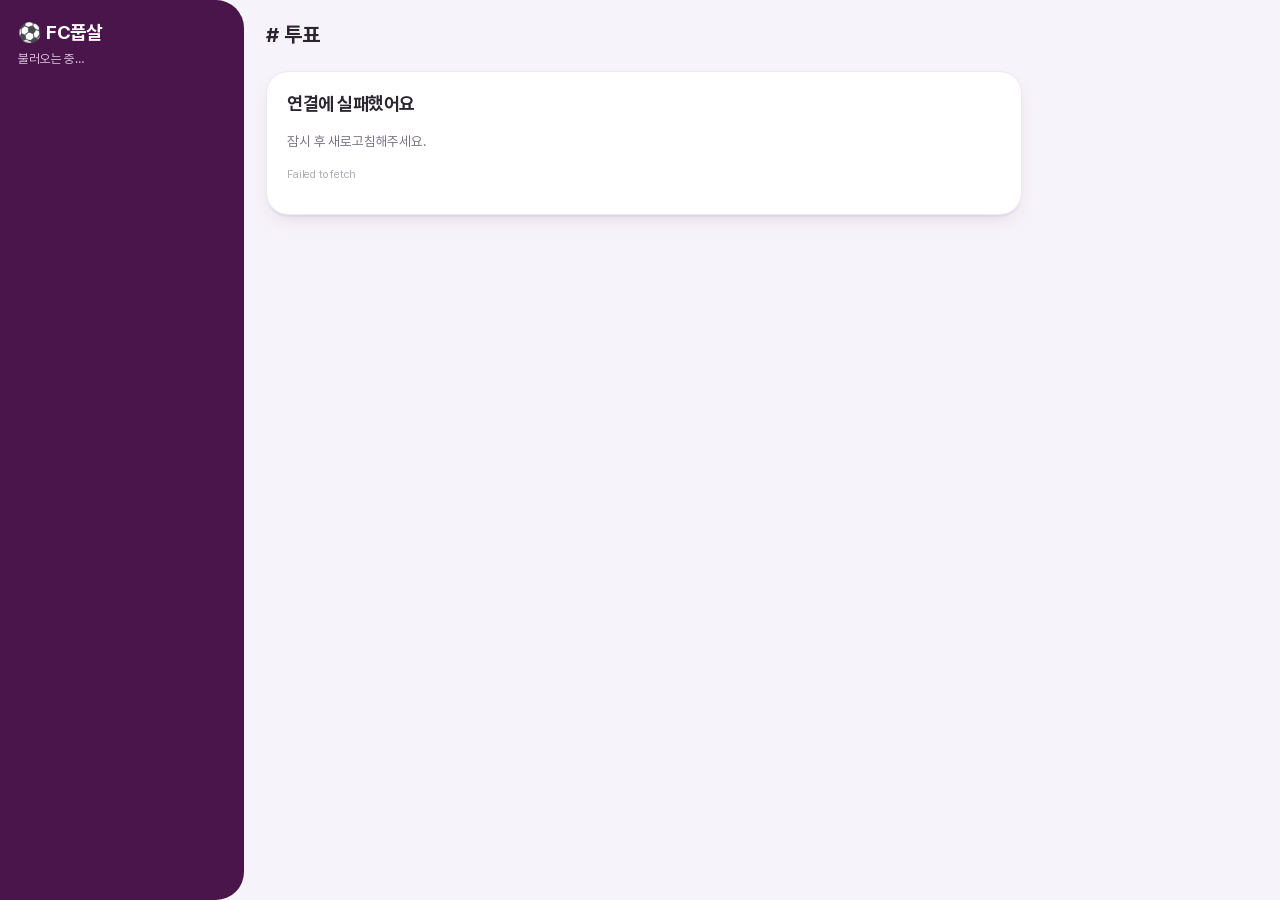
==== commit af5f5dcf: "feat: #드래프트 화면에 모의드래프트 참여 유도 버튼 추가 일반 선수들에게 모의드래프트가 잘 안 보인다는 피드백에 따라, 드래프트 현황 카드 바로 밑에 "모의드래프트 진행하기"" ====
--- a/index.html
+++ b/index.html
@@ -5,7 +5,7 @@
 <meta name="viewport" content="width=device-width, initial-scale=1.0, viewport-fit=cover">
 <title>FC풉살 하반기 내부매치 드래프트</title>
 <meta name="description" content="FC풉살 2026 하반기 내부매치 드래프트 — 선호팀 투표부터 팀 발표, 우승 예측까지">
-<link rel="stylesheet" href="assets/style.css?v=0919c1f5">
+<link rel="stylesheet" href="assets/style.css?v=5e5db07b">
 </head>
 <body>
 
@@ -40,9 +40,9 @@
   </main>
 </div>
 
-<script src="assets/config.js?v=0919c1f5"></script>
-<script src="assets/character.js?v=0919c1f5"></script>
-<script src="assets/app.js?v=0919c1f5"></script>
+<script src="assets/config.js?v=5e5db07b"></script>
+<script src="assets/character.js?v=5e5db07b"></script>
+<script src="assets/app.js?v=5e5db07b"></script>
 <script>
 const { api, store, snakeTeam, snakeSeq, snakeTrackHtml, colorFor, esc, timeAgo, shuffled, confetti,
         LOOK_GROUPS, lookRowHtml, clampNum, syncStickyTop, isTyping, kakaoExitBannerHtml } = window.FDApp;
@@ -54,6 +54,7 @@
   { id: 'avatar',  name: '내캐릭터',  min: 1, desc: '나를 닮은 선수를 직접 꾸며보세요 — 코치 화면에도 그대로 나옵니다' },
   { id: 'reveal',  name: '결과발표',  min: 2, desc: '투표 결과로 정해진 드래프트 지명 순서' },
   { id: 'draft',   name: '드래프트',  min: 3, desc: '코치들이 팀을 고르는 중 — 진행 상황만 공개돼요' },
+  { id: 'mock',    name: '모의드래프트', min: 2, desc: '비공개 드래프트, 심심하니까 여러분도 팀을 맞혀보세요' },
   { id: 'team',    name: '우리팀',    min: 4, desc: '확정된 3팀 명단 (가나다순)' },
   { id: 'predict', name: '예측',      min: 5, desc: '우승 팀을 예측하고 승률을 확인하세요' },
   { id: 'cheer',   name: '응원',      min: 4, desc: '팀별 응원 한마디' },
@@ -63,7 +64,7 @@
 let S = {
   cfg: null, teams: [], players: [], marks: [], pledges: {}, looks: {}, coachCards: [],
   rosters: [], tally: null, comments: [], predictions: [], predictMarks: [],
-  matches: [], standings: [],
+  matches: [], standings: [], mockLeaderboard: [],
   active: null, cheerTeam: 'A', celebrated: false,
 };
 
@@ -72,6 +73,10 @@
 const myName = () => store.get('name');
 
 async function load() {
+  // 폴링 중 단계가 바뀌었는지 감지하려고, 덮어쓰기 전에 이전 값을 챙겨둔다.
+  const prevPhase = S.cfg?.phase;
+  const prevRevealStep = S.cfg?.reveal_step;
+
   S.cfg = await api.config();
   const [teams, players, marks, pledges, looks, coachCards] = await Promise.all([
     api.teams(), api.players(), api.voteMarks(), api.pledges(),
@@ -84,6 +89,7 @@
 
   const pi = phaseIdx(S.cfg.phase);
   if (pi >= 2) { try { S.tally = await api.voteTally(); } catch { S.tally = null; } }
+  if (pi >= 4) { try { S.mockLeaderboard = await api.mockDraftLeaderboard(); } catch { S.mockLeaderboard = []; } }
   if (pi >= 4) { try { S.rosters = await api.rosters(); } catch { S.rosters = []; } }
   if (pi >= 4) { try { S.comments = await api.comments(); } catch { S.comments = []; } }
   if (pi >= 5) {
@@ -93,14 +99,41 @@
     try { S.matches = await api.matches(); S.standings = await api.standings(); } catch { /* 무시 */ }
   }
 
+  // 새 단계가 열릴 때마다 그 단계에 맞는 채널이 화면 맨 앞(활성 채널)으로 나와야
+  // 한다 — 들어와 있던 채널에 그대로 머물면 마감·발표·결과공개가 떠도 못 보고
+  // 지나칠 수 있다. 처음 들어왔을 때(S.active 없음)뿐 아니라, 폴링 중에 단계가
+  // 바뀐 순간에도 옮겨준다. 모의드래프트는 REVEAL 발표가 끝나야 열리는(3순위까지
+  // 공개된) 별도 시점이라 phase 만으론 못 잡아서 reveal_step 변화도 따로 본다.
+  const phaseChanged = prevPhase != null && prevPhase !== S.cfg.phase;
+  const mockJustUnlocked = S.cfg.phase === 'REVEAL' && prevRevealStep != null
+    && prevRevealStep < 3 && (S.cfg.reveal_step || 0) >= 3;
+
   if (!S.active) S.active = defaultChannel();
+  else if (phaseChanged) S.active = defaultChannel();
+  else if (mockJustUnlocked) S.active = 'mock';
+
   render();
 }
 
+// 단계별로 "지금 가장 중요한" 채널(들) — 메뉴 맨 앞으로 끌어오고, 그중 첫
+// 번째가 기본 활성 채널이 된다. 드래프트 단계엔 #드래프트·#모의드래프트가
+// 나란히 진행 중이라 둘 다 앞으로 뺀다 — 모바일 상단 탭은 가로 스크롤이라
+// 뒤에 있으면 사람들이 존재 자체를 못 보고 지나친다.
+const PHASE_CHANNELS = {
+  1: ['vote'], 2: ['reveal'], 3: ['draft', 'mock'],
+  4: ['team', 'cheer'], 5: ['predict'], 6: ['match'],
+};
+
 function defaultChannel() {
-  const pi = phaseIdx(S.cfg.phase);
-  const map = { 1: 'vote', 2: 'reveal', 3: 'draft', 4: 'team', 5: 'predict', 6: 'match' };
-  return map[pi] || 'vote';
+  return (PHASE_CHANNELS[phaseIdx(S.cfg.phase)] || ['vote'])[0];
+}
+
+// 사이드바·모바일 상단 탭에 그릴 채널 순서 — 지금 단계의 채널(들)을 맨
+// 앞으로, 나머지는 원래 순서 그대로 뒤에 붙인다.
+function menuChannels() {
+  const primary = PHASE_CHANNELS[phaseIdx(S.cfg.phase)] || [];
+  const rest = CHANNELS.filter((c) => !primary.includes(c.id));
+  return primary.map((id) => CHANNELS.find((c) => c.id === id)).concat(rest);
 }
 
 function unlocked(ch) { return phaseIdx(S.cfg.phase) >= ch.min; }
@@ -111,7 +144,7 @@
   document.getElementById('sbPhase').textContent = label;
   document.getElementById('tbPhase').textContent = '· ' + label;
 
-  const navHtml = CHANNELS.map((ch) => {
+  const navHtml = menuChannels().map((ch) => {
     const open = unlocked(ch);
     const active = S.active === ch.id;
     const live = open && ch.id === defaultChannel();
@@ -135,7 +168,7 @@
       <p class="hint mt">드래프트 준비 중이에요. 카톡 공지를 기다려주세요 🙏</p></div>`;
     return;
   }
-  ({ vote: renderVote, avatar: renderAvatar, reveal: renderReveal, draft: renderDraft,
+  ({ vote: renderVote, avatar: renderAvatar, reveal: renderReveal, draft: renderDraft, mock: renderMock,
      team: renderTeam, predict: renderPredict, cheer: renderCheer, match: renderMatch }[ch.id])(pane);
   syncStickyTop();   // topbar 높이를 재서 고정 미리보기가 겹치지 않게 한다
 }
@@ -685,6 +718,15 @@
       ${done ? `<div class="mt"><button class="btn" onclick="go('team')">확정 명단 보기</button></div>` : ''}
     </div>
 
+    ${done ? '' : `<div class="card">
+      <div class="row">
+        <h3 style="margin:0">🎮 심심하면, 모의드래프트</h3>
+      </div>
+      <p class="hint" style="margin:4px 0 12px">코치들과 똑같은 순서로 여러분도 직접 3팀을 뽑아보세요.
+        명단이 공개되면 얼마나 맞혔는지 순위도 나와요.</p>
+      <button class="btn block" onclick="go('mock')">모의드래프트 진행하기</button>
+    </div>`}
+
     ${order ? `<div class="card">
       <div class="row">
         <h3 style="margin:0">뽑는 순서</h3>
@@ -697,6 +739,251 @@
     </div>` : ''}
 
     ${loungeHtml('선수 대기장')}`;
+}
+
+// ── #모의드래프트 ──────────────────────────────────────
+// 실제 드래프트는 코치만 보는 비공개 진행이라, 기다리는 선수들이 심심하지 않게
+// 코치들이 지금 쓰고 있는 것과 똑같은 화면(선수 풀 · 팀 차례 · 스네이크 트랙 ·
+// 팀 현황 · 픽 로그)으로 직접 팀을 대신 뽑아보는 미니게임. 실제와 같은
+// 지명 순서(draft_order)를 그대로 써서 "지금 차례"가 실제와 같은 방식으로
+// 돌게 한다. 코치 픽(draft_picks)과 완전히 대칭 구조로 **한 명 뽑을 때마다
+// 바로 DB에 저장**된다 — 새로고침해도, 다른 기기로 들어와도 이어서 할 수
+// 있다. 화면에서 순번대로 고르는 건 UX일 뿐, 서버는 이 순번을 채점에만
+// 쓰고("몇 번째로 뽑혔는지") 화면 어디에도 다시 노출하지 않는다 — 원칙 1은
+// 그대로 지킨다. 한 명이 3팀을 전부 대신 뽑는 1인 시뮬레이션이라 "내 차례"
+// 개념은 없다.
+let mockName = null;   // 아직 store 에 저장하지 않은, 모의드래프트용으로 고른 이름
+let mockPicks = null;  // 서버와 동기화된 내 픽 목록 [{ seq, team, player }] — null 이면 아직 안 불러옴
+let mockBusy = false;  // 픽/취소/다시하기 요청이 오가는 동안 중복 탭 방지
+
+function mockShowErr(msg) {
+  const el = document.getElementById('mockErr');
+  if (el) { el.textContent = msg; el.classList.remove('hidden'); }
+}
+
+function pickMockName(n) { mockName = n; mockPicks = null; renderMock(document.getElementById('pane')); }
+
+async function mockPickPlayer(p) {
+  const name = mockName || myName();
+  const order = S.cfg.draft_order;
+  if (!name || mockBusy || !mockPicks || !order) return;
+  if (mockPicks.length >= S.players.length || mockPicks.some((x) => x.player === p)) return;
+  mockBusy = true;
+  document.getElementById('mockErr')?.classList.add('hidden');
+  try {
+    const res = await api.mockPick(name, p);
+    mockPicks.push({ seq: res.seq, team: res.team, player: p });
+    // 첫 픽이 성공한 시점에만 전역 신원을 확정한다 — 고르기만 하고 못 뽑았다면 안 묶인다
+    if (mockName) { store.set('name', mockName); mockName = null; }
+  } catch (e) {
+    mockShowErr(e.message);
+  } finally {
+    mockBusy = false;
+    renderMock(document.getElementById('pane'));
+  }
+}
+
+async function mockUndo() {
+  const name = mockName || myName();
+  if (!name || mockBusy || !mockPicks || !mockPicks.length) return;
+  mockBusy = true;
+  document.getElementById('mockErr')?.classList.add('hidden');
+  try {
+    await api.mockUndo(name);
+    mockPicks.pop();
+  } catch (e) {
+    mockShowErr(e.message);
+  } finally {
+    mockBusy = false;
+    renderMock(document.getElementById('pane'));
+  }
+}
+
+async function mockRedo() {
+  const name = mockName || myName();
+  if (!name || mockBusy) return;
+  mockBusy = true;
+  document.getElementById('mockErr')?.classList.add('hidden');
+  try {
+    await api.mockReset(name);
+    mockPicks = [];
+  } catch (e) {
+    mockShowErr(e.message);
+  } finally {
+    mockBusy = false;
+    renderMock(document.getElementById('pane'));
+  }
+}
+
+// 코치 화면의 poolCardHtml과 같은 자리지만, 찜/원픽은 코치 전용 개념이라 뺐다.
+// 탭 한 번이 곧 "지금 차례인 팀이 이 선수를 뽑는다" — 코치처럼 모달을 열지 않는다.
+function mockPoolCardHtml(p) {
+  const pledge = S.pledges[p];
+  return `<div class="pcard" onclick="mockPickPlayer('${esc(p)}')">
+    <span class="chr-wrap">${charSvg(p, { size: 42 })}</span>
+    ${esc(p)}
+    ${pledge ? `<span class="bubble">💬 ${esc(pledge)}</span>` : ''}
+  </div>`;
+}
+
+async function renderMock(pane) {
+  const name = mockName || myName();
+
+  if (!name) {
+    pane.innerHTML = `<div class="card">
+      <h3>먼저 내 이름을 알려주세요</h3>
+      <p class="hint" style="margin:4px 0 14px">이름을 골라야 모의드래프트에 참여할 수 있어요.</p>
+      <div class="grid-players">
+        ${S.players.map((p) => `<div class="pcard" onclick="pickMockName('${esc(p)}')">
+          <span class="chr-wrap">${charSvg(p, { size: 44 })}</span>${esc(p)}</div>`).join('')}
+      </div>
+    </div>`;
+    return;
+  }
+
+  // 서버에 이미 저장된 내 픽을 불러온다 — 새로고침·다른 기기에서도 이어서 하게 된다.
+  if (mockPicks === null) {
+    pane.innerHTML = `<div class="card"><p class="hint">불러오는 중…</p></div>`;
+    try {
+      const rows = await api.myMockPicks(name);
+      mockPicks = rows.map((r) => ({ seq: r.seq, team: r.team, player: r.player_name }));
+    } catch { mockPicks = []; }
+    if (S.active !== 'mock') return; // 그새 다른 채널로 넘어갔으면 그리지 않는다
+  }
+
+  const pi = phaseIdx(S.cfg.phase);
+  if (pi >= 4) { renderMockResult(pane, name); return; }
+
+  // 마스터의 발표 연출(3→2→1순위)이 다 끝나기 전엔 지명 순서를 여기서 먼저
+  // 보여주면 안 된다 — #결과발표 화면의 극적인 공개보다 앞서가지 않게 막는다.
+  const revealed = pi > 2 || (S.cfg.reveal_step || 0) >= 3;
+  const order = S.cfg.draft_order;
+  if (!revealed || !order) {
+    pane.innerHTML = `<div class="card">
+      <h3>모의드래프트 🎮</h3>
+      <p class="hint mt"><b># 결과발표</b> 채널에서 지명 순서 발표를 먼저 보고 오세요.
+        순서가 다 공개되면 코치들과 똑같은 화면으로 참여할 수 있어요.</p>
+    </div>`;
+    return;
+  }
+
+  const drafted = mockPicks.map((p) => p.player);
+  const pool = S.players.filter((p) => !drafted.includes(p));
+  const cur = mockPicks.length;
+  const total = S.players.length;
+  const done = cur >= total;
+  const nowTeam = !done ? teamOf(snakeTeam(order, cur)) : null;
+  const round = Math.floor(cur / 3) + 1;
+
+  pane.innerHTML = `
+    <div class="turn-banner">
+      <div>
+        <div class="big">${done ? '✅ 23명 다 뽑았어요!' : `👉 지금 ${esc(nowTeam.name)} 차례`}</div>
+        <div style="font-size:13px;opacity:.9;margin-top:2px">${cur} / ${total}명${done ? '' : ` · ${round}라운드`}</div>
+      </div>
+      <span class="spacer"></span>
+      ${mockPicks.length ? `<button class="btn ghost small" style="background:#fff" ${mockBusy ? 'disabled' : ''} onclick="mockUndo()">방금 픽 취소</button>` : ''}
+    </div>
+    <div class="err mt hidden" id="mockErr"></div>
+
+    <div class="card mt">
+      <p class="hint" style="margin:4px 0 12px">코치들이 지금 쓰고 있는 화면과 똑같아요. 지금 차례인 팀이
+        되었다고 생각하고 한 명씩 뽑아보세요 — 실제와 같은 순서로 라운드마다 방향이 뒤집혀요.
+        고른 순간 바로 저장되니 나중에 이어서 해도 돼요.</p>
+      ${snakeTrackHtml(order, cur, S.teams)}
+    </div>
+
+    <div class="board">
+      <div class="card">
+        <h3>선수 풀 <span class="hint" style="font-weight:600">· 남은 ${pool.length}명</span></h3>
+        <p class="hint" style="margin:4px 0 12px">탭하면 지금 차례인 팀이 그 선수를 뽑아요. 💬는 각오 한마디예요.</p>
+        <div class="grid-players">${pool.map((p) => mockPoolCardHtml(p)).join('')}</div>
+      </div>
+
+      <div>
+        <div class="card">
+          <h3>팀 현황</h3>
+          ${S.teams.map((t) => {
+            const members = mockPicks.filter((p) => p.team === t.code);
+            const slots = snakeSeq(order).filter((c) => c === t.code).length;
+            return `<div style="margin-top:12px">
+              <div class="row" style="gap:6px">
+                <span class="team-swatch" style="width:14px;height:14px;background:${t.color}"></span>
+                <b style="font-size:14px">${esc(t.name)}</b>
+                <span class="hint">${members.length}/${slots}</span>
+              </div>
+              <div class="roster-grid" style="grid-template-columns:repeat(3,1fr);margin-top:6px">
+                ${Array.from({ length: slots }, (_, i) => members[i]
+                  ? `<div class="roster-slot" style="font-size:13px;padding:9px 4px">${esc(members[i].player)}</div>`
+                  : `<div class="roster-slot empty" style="font-size:12px;padding:9px 4px">대기</div>`).join('')}
+              </div>
+            </div>`;
+          }).join('')}
+        </div>
+
+        <div class="card">
+          <h3>픽 로그</h3>
+          <div class="log mt">
+            ${mockPicks.length === 0 ? '<p class="hint">아직 픽이 없어요.</p>'
+              : mockPicks.slice().reverse().map((p) => `<div class="log-row">
+                  <span class="log-seq">#${p.seq + 1}</span>
+                  <span style="color:${teamOf(p.team).color};font-weight:800">${esc(teamOf(p.team).name)}</span>
+                  <span class="spacer"></span><b>${esc(p.player)}</b></div>`).join('')}
+          </div>
+        </div>
+      </div>
+    </div>
+
+    ${done ? `<div class="card mt center">
+      <h3>다 뽑았어요 ✓</h3>
+      <p class="hint mt">이미 저장됐어요. 결과가 공개되면 실제 명단과 비교해 순위를 보여드릴게요.</p>
+      <div class="mt"><button class="btn ghost small" ${mockBusy ? 'disabled' : ''} onclick="mockRedo()">처음부터 다시</button></div>
+    </div>` : ''}`;
+}
+
+function renderMockResult(pane, name) {
+  const board = S.mockLeaderboard || [];
+  const myRank = board.findIndex((r) => r.name === name);
+  const mine = myRank >= 0 ? board[myRank] : null;
+
+  pane.innerHTML = `
+    <div class="card center">
+      <h3>모의드래프트 결과 🎮</h3>
+      <p class="hint mt">실제 명단과 비교해 몇 명을 맞혔는지 순위를 매겼어요.</p>
+      ${mine
+        ? `<p class="mt" style="font-size:30px;font-weight:900">${mine.correct}<span style="font-size:16px;color:var(--muted)">/${mine.total}</span>
+           <span style="font-size:15px;font-weight:700;color:var(--muted)"> · ${myRank + 1}위</span></p>`
+        : '<p class="hint mt">완주하지 못하셨네요 — 다음 드래프트 때 도전해보세요!</p>'}
+    </div>
+    <div class="card mt">
+      <h3>전체 순위</h3>
+      ${board.length === 0 ? '<p class="hint mt">완주한 사람이 아직 없어요.</p>' : `
+      <div class="mt">${board.map((r, i) => `<div class="row" style="padding:7px 0">
+        <span style="width:26px">${i + 1}.</span>
+        <b style="${r.name === name ? 'color:var(--green)' : ''}">${esc(r.name)}</b><span class="spacer"></span>
+        <span>${r.correct}/${r.total}</span>
+      </div>`).join('')}</div>`}
+    </div>
+    ${mine ? mockDetailHtml() : ''}`;
+}
+
+function mockDetailHtml() {
+  if (!mockPicks || !mockPicks.length) return '';
+  const answer = {};
+  S.rosters.forEach((r) => r.members.forEach((p) => { answer[p] = r.team; }));
+  return `<div class="card mt">
+    <h3>내 예측 vs 실제</h3>
+    <div class="mt">${S.players.map((p) => {
+      const guess = mockPicks.find((x) => x.player === p)?.team;
+      const real = answer[p], hit = guess === real;
+      return `<div class="row" style="padding:5px 0">
+        <span style="flex:1">${esc(p)}</span>
+        <span class="hint" style="width:26px;text-align:center">${guess || '-'}</span>
+        <span style="width:20px;text-align:center">${hit ? '✅' : '❌'}</span>
+        <span style="width:26px;text-align:center;font-weight:700">${real || '-'}</span>
+      </div>`;
+    }).join('')}</div>
+  </div>`;
 }
 
 function msgHtml(name, body, tag, time, useChar) {
